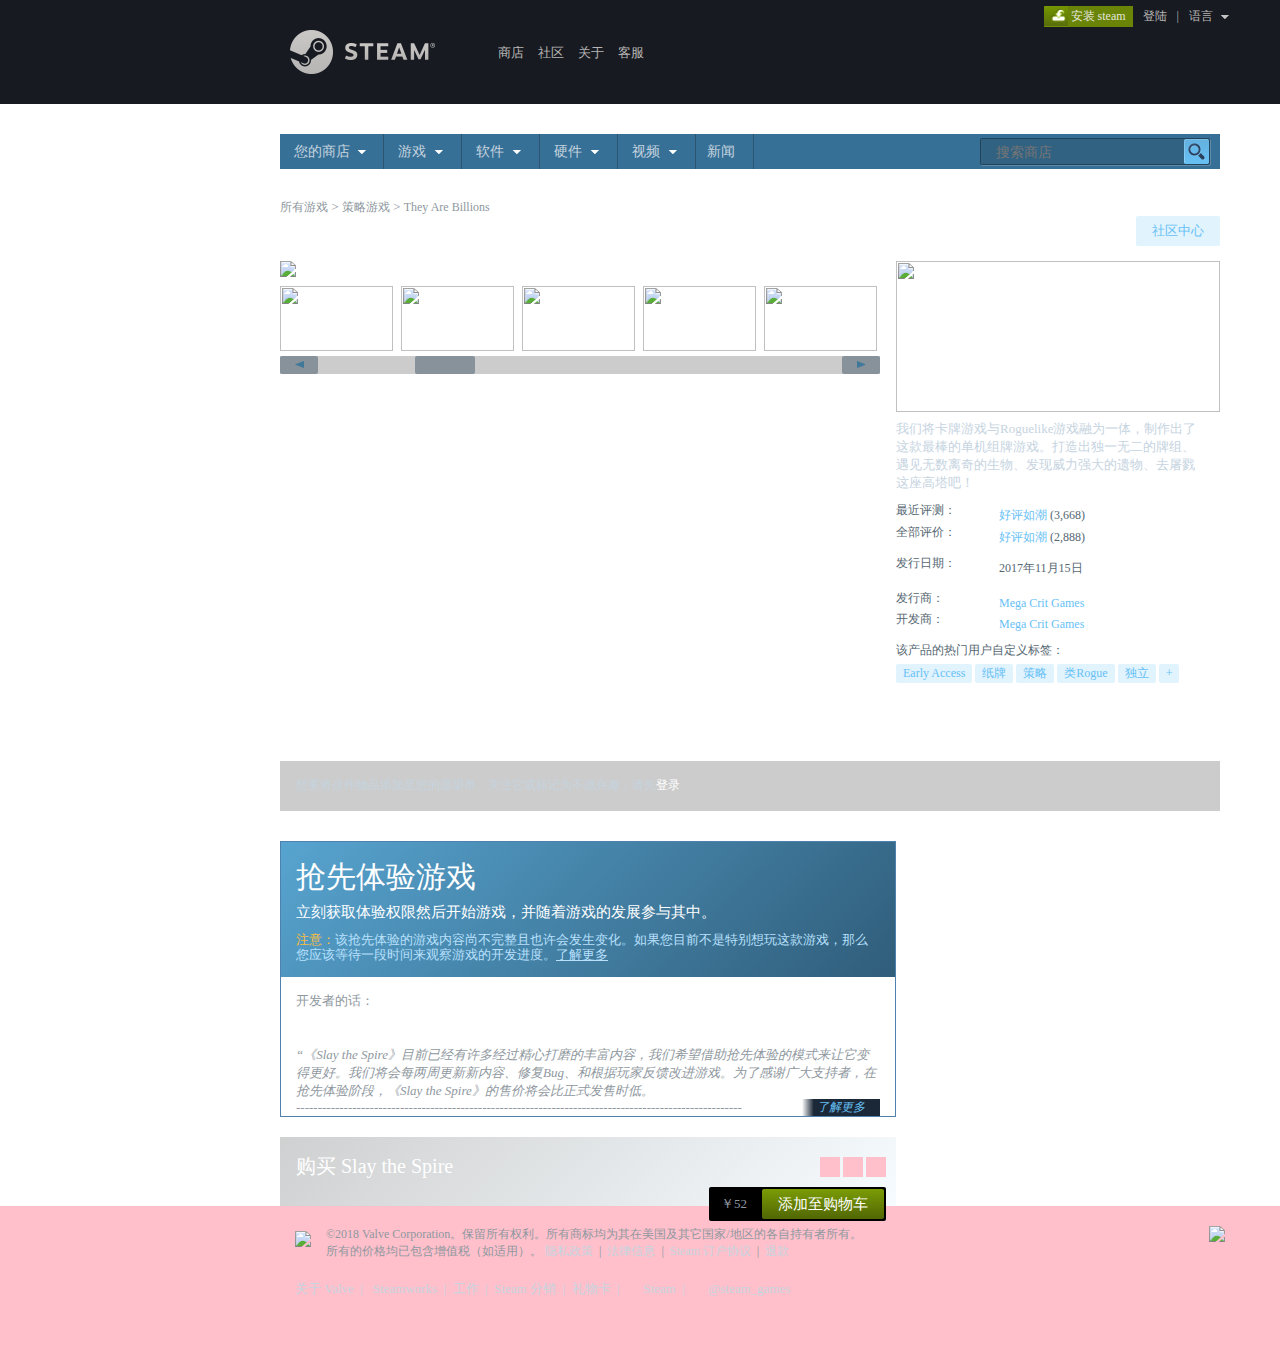
==== gameintro.html @ 90afd386 "游戏详情页未完" ====
<!DOCTYPE html>
<html>
<head>
	<title>游戏详情页</title>
	<link rel="stylesheet" href="css/index.css">
</head>
<body>
	<div class="top">
		<div class="center_son topson">
			<a class="logo" href="">
				<img src="img/logo.png">
			</a>
			<div class="head_fa">
				<ul class="head_son">
					<li class="merchant_fa">
						<a class="heada" href="">商店
						</a>
						<ul class="merchant">
							<li>
								<a href="">精选</a>
							</li>
							<li>
								<a href="">探索</a>
							</li>
							<li>
								<a href="">鉴赏家</a>
							</li>
							<li>
								<a href="">愿望单</a>
							</li>
							<li>
								<a href="">新闻</a>
							</li>
							<li>
								<a href="">统计</a>
							</li>
						</ul>
					</li>
					<li class="community_fa">
						<a class="heada" href="">社区
						</a>
						<ul class="community">
							<li>
								<a href="">主页</a>
							</li>
							<li>
								<a href="">讨论</a>
							</li>
							<li>
								<a href="">创意工坊</a>
							</li>
							<li>
								<a href="">市场</a>
							</li>
							<li>
								<a href="">实况直播</a>
							</li>
						</ul>
					</li>
					<li>
						<a class="heada" href="">关于</a>
					</li>
					<li>
						<a class="heada" href="">客服</a>
					</li>
				</ul>
			</div>
			<div class="login">
				<div></div>
				<a class="install" href="">安装 steam</a>
				<a class="log1" href="">登陆</a>
				<span>|</span>
				<a class="log2" href="">语言</a>
			</div>
		</div>
	</div>
	<div class="bg">
		<div class="center Fatherbox">
			<div class="center_son grabble">
				<ul class="grabble_son">
					<li class="merchant_tabFa">
						<a href="" class="merchant_tab">您的商店</a>
						<ul class="tab_down merchant_tabDown">
							<li>
								<a href="">商店主页</a>
							</li>
							<li>
								<span class="line"></span>
							</li>
							<li>
								<a href="">最近查看过的</a>
							</li>
							<li>
								<a href="">Steam鉴赏家</a>
							</li>
							<li>
								<a href="">最近更新</a>
							</li>
						</ul>
					</li>
					<li class="game_tabFa">
						<a href="" class="tab">游戏</a>
						<ul class="tab_down game_tabDown">
							<li>
								<a href="">免费游玩</a>
							</li>
							<li>
								<a href="">抢先体验</a>
							</li>
							<li>
								<a href="">试玩</a>
							</li>
							<li>
								<a href="">虚拟现实</a>
							</li>
							<li>
								<a href="">支持 Steam 控制器</a>
							</li>
							<li>
								<span class="line"></span>
							</li>
							<li>
								<span>按类型浏览:</span>
							</li>
							<li>
								<a href="">休闲</a>
							</li>
							<li>
								<a href="">体育</a>
							</li>
							<li>
								<a href="">冒险</a>
							</li>
							<li>
								<a href="">动作</a>
							</li>
							<li>
								<a href="">大型多人在线</a>
							</li>
							<li>
								<a href="">模拟</a>
							</li>
							<li>
								<a href="">独立</a>
							</li>
							<li>
								<a href="">竞速</a>
							</li>
							<li>
								<a href="">策略</a>
							</li>
							<li>
								<a href="">角色扮演</a>
							</li>
							<li>
								<span class="line"></span>
							</li>
							<li>
								<a href="">查看热门标签</a>
							</li>
							<li>
								<span class="line"></span>
							</li>
							<li>
								<span>按平台浏览:</span>
							</li>
							<li>
								<a href="">Mac OS X</a>
							</li>
							<li>
								<a href="">SteamOS + Linu</a>
							</li>
						</ul>
					</li>
					<li class="software_tabFa">
						<a href="" class="tab">软件</a>
						<ul class="tab_down software_tabDown">
							<li>
								<a href="">软件中心</a>
							</li>
							<li>
								<span class="line"></span>
							</li>
							<li>
								<a href="">动画制作與建模</a>
							</li>
							<li>
								<a href="">实用工具</a>
							</li>
							<li>
								<a href="">教育</a>
							</li>
							<li>
								<a href="">游戏开发</a>
							</li>
							<li>
								<a href="">照片编辑</a>
							</li>
							<li>
								<a href="">网络出版</a>
							</li>
							<li>
								<a href="">视频制作</a>
							</li>
							<li>
								<a href="">设计与插画</a>
							</li>
							<li>
								<a href="">音频制作</a>
							</li>
						</ul>
					</li>
					<li class="hardware_tabFa">
						<a href="" class="tab">硬件</a>
						<ul class="tab_down hardware_tabDown">
							<li>
								<a href="">Steam 控制器</a>
							</li>
							<li>
								<a href="">Steam 流式盒</a>
							</li>
							<li>
								<a href="">Steam 主机</a>
							</li>
						</ul>
					</li>
					<li class="video_tabFa">
						<a href="" class="tab">视频</a>
						<ul class="tab_down video_tabDown">
							<li>
								<a href="">视频中心</a>
							</li>
							<li>
								<span class="line"></span>
							</li>
							<li>
								<span>按类型浏览:</span>
							</li>
							<li>
								<a href="">电影</a>
							</li>
							<li>
								<a href="">剧集</a>
							</li>
							<li>
								<a href="">纪录片</a>
							</li>
							<li>
								<a href="">游戏</a>
							</li>
							<li>
								<a href="">教程</a>
							</li>
							<li>
								<a href="">短片</a>
							</li>
							<li>
								<span>按类型浏览:</span>
							</li>
							<li>
								<span class="line"></span>
							</li>
							<li>
								<a href="">动作</a>
							</li>
							<li>
								<a href="">日本动画</a>
							</li>
							<li>
								<a href="">欢乐</a>
							</li>
							<li>
								<a href="">剧情</a>
							</li>
							<li>
								<a href="">恐怖</a>
							</li>
							<li>
								<a href="">科幻</a>
							</li>
						</ul>
					</li>
					<li>
						<a href="" class="new_tab">新闻</a>
					</li>
				</ul>
				<div class="grabble_input">
					<input type="" name="" placeholder="搜索商店">
				</div>
			</div>
			<div class="center_son shequ_fa">
				<p class="shequ_a1">
					<a href="">所有游戏</a>
					<span>></span>
					<a href="">策略游戏</a>
					<span>></span>
					<a href="">They Are Billions</a>
				</p>
				<div class="shequ">
					<h2>They Are Billions</h2>
					<a href="">社区中心</a>
				</div>
			</div>
			<div class="center_son gameVideo">
				<div class="gameVleft">
					<div class="Video">
						<img src="img/6.jpg">
					</div>
					<div class="video_img">
						<img src="img/6.jpg">
						<img src="img/7.jpg">
						<img src="img/8.jpg">
						<img src="img/9.jpg">
						<img src="img/10.jpg">
						<img src="img/5.jpg">
						<img src="img/6.jpg">
						<img src="img/3.jpg">
						<img src="img/8.jpg">
					</div>
					<div class="gundong">
						<div class="gdleft">
							<span></span>
						</div>
						<div class="gdcenter"></div>
						<div class="gdright">
							<span></span>
						</div>
					</div>
				</div>
				<div class="gameVright">
					<div>
						<img src="img/6.jpg">
					</div>
					<div class="civtext">
						我们将卡牌游戏与Roguelike游戏融为一体，制作出了这款最棒的单机组牌游戏。打造出独一无二的牌组、遇见无数离奇的生物、发现威力强大的遗物、去屠戮这座高塔吧！
					</div>
					<div class="pinj_fa">
						<div class="good">
								<span class="setwidth">最近评测：</span>
								<span class="goodP">好评如潮</span> 
								(3,668)
								<div class="goodtanchu gtanchu1">- 过去 30 天内的 3,674 篇用户评测中有 95% 为好评。</div>
						</div>
						<div class="all">
							<span class="setwidth">全部评价：</span>
							<span class="goodP">好评如潮</span> (2,888)
							<div class="goodtanchu">- 6,788 篇用户的游戏评测中有 95% 为好评。</div>
						</div>
						<div class="faxinshang">
							<span class="setwidth">发行日期：</span>
							<span>2017年11月15日</span>
						</div>
						<div>
							<span class="setwidth">发行商：</span>
							<span><a class="goodP shangjia"  href="">Mega Crit Games</a></span>
						</div>
						<div>
							<span class="setwidth">开发商：</span>
							<span><a class="goodP shangjia"  href="">Mega Crit Games</a></span>
						</div>
						<div class="civBQ">
							<p>该产品的热门用户自定义标签：</p>
							<a href="">Early Access</a>
							<a href="">纸牌</a>
							<a href="">策略</a>
							<a href="">类Rogue</a>
							<a href="">独立</a>
							<a href="">+</a>
						</div>
					</div>
				</div>
			</div>
		</div>
	</div>
	<div class="yw_fa">
		<div class="center yuanwang">
			<div class="center_son ywtext">
				<p>想要将这件物品添加至您的愿望单、关注它或标记为不感兴趣，请先<a href="">登录</a></p>
			</div>
			<div class="center_son allchanpin">
				<div class="allleft">
					<div class="allleft_son">
						<div class="tiyan">
							<h1>抢先体验游戏</h1>
							<p class="typ1">立刻获取体验权限然后开始游戏，并随着游戏的发展参与其中。</p>
							<p class="typ2"><span>注意：</span>该抢先体验的游戏内容尚不完整且也许会发生变化。如果您目前不是特别想玩这款游戏，那么您应该等待一段时间来观察游戏的开发进度。<a href="">了解更多</a></p>
						</div>
						<div class="kaifasay">
							<div class="kf_son">开发者的话：</div>
							<p class="kf_son1">为何要采用抢先体验这种模式？</p>
							<div class="kf_son2">
								“《Slay the Spire》目前已经有许多经过精心打磨的丰富内容，我们希望借助抢先体验的模式来让它变得更好。我们将会每两周更新新内容、修复Bug、和根据玩家反馈改进游戏。为了感谢广大支持者，在抢先体验阶段，《Slay the Spire》的售价将会比正式发售时低。<p>-------------------------------------------------------------------------------------------------------</p>
								<a class="kfliaojie" href="">了解更多</a>
							</div>
							<div class="kf_son2">
								我们相信只有积极与玩家社区交流才能在最大程度上利用抢先体验这一模式，因此我们会根据社区反馈的建议来频繁更新游戏。请和我们一起来让这款已经十分好玩的游戏变得更棒吧。”
							</div>
							<p class="kf_son1">
								这款游戏的抢先体验状态大约持续多久？
							</p>
							<div class="kf_son2">
								“抢先体验的过程将会持续4-8个月。我们开发《Slay the Spire》的时间已经超过两年，我们认为要完成并打磨后续的内容应该需要这些时间。”
							</div>
							<p class="kf_son1">
								计划中的完整版本和抢先体验版本到底有多少不同？
							</p>
							<div class="kf_son2">
								“完整版本将会有更多和更完备的内容，包括一名有崭新牌组体系的新角色、排行榜、每日挑战和社交功能。我们将会直接读取社区玩家们的意见，决定有哪些功能和内容是否应该以及何时应该被加入。”
							</div>
							<p class="kf_son1">
								抢先体验版本的现状如何？
							</p>
							<div class="kf_son2">
								“目前游戏已有：
								<ul>
									<li>两名核心角色，各自拥有独特的牌组。</li>
									<li>200多张可用的卡牌，其中大多数有升级版。</li>
									<li>50多场完全不同的战斗。</li>
									<li>9个不同的Boss</li>
									<li>100多种可被找到的道具。</li>
								</ul>
							</div>
							<div class="kf_son2 kf_sonMarg">
								在目前阶段，《Slay the Spire》已经有许多可以探索和重复可玩性极高的内容。我们预测要想玩通当前游戏的全部内容需要15-30小时时间。抢先体验阶段的主要重心会是读取社区反馈来进一步改善游戏。”
							</div>
							<p class="kf_son1">
								在抢先体验期间和结束之后，游戏价格会有所不同吗？
							</p>
							<div class="kf_son2">
								“是的，抢先体验阶段的支持者们将会支付较少的金额。我们计划在游戏正式发布后提高售价。”
							</div>
							<p class="kf_son1">
								在开发过程中，你们是如何计划让玩家社区参与进来的？
							</p>
							<div class="kf_son2">
								“与社区合作正是《Slay the Spire》选择抢先体验模式的核心理由。在抢先体验阶段，我们将会在以下方面与社区合作来改善游戏。
							</div>
							<p class="kf_son1 kf_son1Color">
								内容：
							</p>
							<div class="kf_son2">社区成员们将有机会提出自己设计的新卡牌并被游戏采用！具体细节将在之后披露.</div>
							<p class="kf_son1 kf_son1Color">
								平衡：
							</p>
							<div class="kf_son2">生机勃勃的社区最能发现破坏平衡的策略，通过聆听玩家意见，游戏的平衡性将被持续微调。</div>
							<p class="kf_son1 kf_son1Color">
								建议：	
							</p>
							<div class="kf_son2">我们欢迎一切意见和反馈，并将认真考虑所有留言。或许你设计的新卡牌也会在游戏中出现呢！</div>
							<p class="kf_son1 kf_son1Color">
								Bug：	
							</p>
							<div class="kf_son2">在过去2年中我们已经在一组内部测试玩家的帮助下修复了众多Bug，不过卡牌的组合如此繁多，之后又会有许多新内容加入，所以新Bug的出现也不可避免。我们将力图排除所有Bug，让玩家可以更好地享受游戏。</div>
							<p class="kf_son1 kf_son1Color">
								翻译：	
							</p>
							<div class="kf_son2">游戏中众多的卡牌和文本意味着翻译量将会相当巨大。我们希望《Slay the Spire》能被全世界尽可能的玩家们发现，为此社区的支持是必须的。玩家们更加理解游戏，也因此一定能完成比外包服务更优秀的翻译。更多情报将在之后披露。”</div>
						</div>
					</div>
					<div class="buy">
						<h1>购买 Slay the Spire</h1>
						<div class="icon">
							<span class="icon1"></span>
							<span class="icon2"></span>
							<span class="icon3"></span>
						</div>
						<div class="tianjia">
							<span>￥52</span>
							<a class="green tianjia1" href="">添加至购物车</a>
						</div>
					</div>
					<div class="new"></div>
				</div>
				<div class="allright">
					
				</div>
			</div>
		</div>
	</div>
	<div class="tablist">
		<div class="center copyright">
			<div class="center_son bottomlog">
				<div>
					<a href="" class="logimg">
						<img src="img/logo_valve_footer.png">
					</a>
					<div class="botlogText">
						<p>©2018 Valve Corporation。保留所有权利。所有商标均为其在美国及其它国家/地区的各自持有者所有。</p>
						<p>
								所有的价格均已包含增值税（如适用）。
							<a href="">隐私政策</a> &nbsp;|&nbsp; 
							<a href="">法律信息</a> &nbsp;|&nbsp; 
							<a href="">Steam 订户协议</a> &nbsp;|&nbsp; 
							<a href="">退款	</a>
						</p>
					</div>
					<a class="logimg1" href=""><img src="img/logo_steam_footer.png"></a>
				</div>
				<div class="youlian">
					<a href="">关于 Valve</a> &nbsp;| &nbsp; 
					<a href="">Steamworks</a> &nbsp;|&nbsp; 
					<a href="">工作</a> &nbsp;|&nbsp; 
					<a href="">Steam 分销</a> &nbsp;|&nbsp; 
					<a href="">礼物卡</a> &nbsp;|&nbsp; 
					<a class="facebook" href="">Steam</a> &nbsp;|&nbsp; 
					<a class="twiter" href="">@steam_games</a>
				</div>
			</div>
		</div>
	</div>
	<script src="js/jquery.js"></script>
	<script src="js/index.js"></script>
</body>
</html>
---- css/index.css ----
*{
		margin:0;
		padding:0;
		box-sizing:border-box;
	}
	body{
		font-size:13px;
	}
	a{
		text-decoration:none;
	}
	li{
		list-style:none;
	}
	h1{
		color:#FFF;
		font-size:30px;
		font-weight:normal;
	}
	h2{
		color:#fff;
		font-weight:normal;
		font-size:17px;
	}
	img{
		display:block;
	}


	.center{
		width:1190px;
		margin:0 auto;
	}
	.center_son{
		width:940px;
	}

	/*顶部logo中全部链接字体颜色****/
	.top a{
		display:inline-block;
		color:#b8b6b4;
	}
	.top a:hover{
		color:#fff;
	}
	/**************************/

	/*顶部logo行*/
	.top{
		background-color:#171A21;
		padding-left:290px;
		height:104px;
	}
	.top .logo{
		padding:0;
		margin-top:30px;
		margin-right:25px;
		float:left;
	}
	.topson:after{
		content:"";
		display:block;
		clear:both;
	}
	/**********************/

	/*商家，社区。。。*/
	.head_fa{
		position:relative;
		float:left;
	}
	.heada{
		margin-top:37px;
		padding:7px;
		position:relative;
	}
	.head_son>li{
		float:left;
	}
	.merchant,.community{
		position:absolute;
		padding:5px 15px 10px 15px;
		background-color:#171a21;
		box-shadow:3px 3px 5px -3px #000;
		z-index:40;
	}
	.merchant a,.community a{
		padding:6px 10px 6px 0px;
		font-size:12px;
	}
	.merchant{
		top:67px;
		left:0;
		display:none;
	}
	.community{
		top:67px;
		left:50px;
		display:none;
	}
	/*******************************/
	

	/******登陆，语言*****/
	.login{
		float:right;
		font-size:12px;
		position:relative;
		margin-top:6px;
	}
	.login div{
		position:absolute;
		width:24px;
		height:21px;
		top:0px;
		background-image:url("../img/btn_header_green.png");
		background-repeat: no-repeat;
		background-size:cover;
	}
	.top .install{
		display:inline-block;
		background-color:#698407;
		color:#e5e4dc;
		line-height:21px;
		padding-right:7px;
		padding-left:27px;
	}
	.login span{
		color:#b8b6b4;
	}
	.log1{
		padding:0px 7px;
	}
	.log2{
		padding:2px 17px 2px 7px;
		background-image:url("../img/btn_arrow_down_padded.png");
		background-repeat: no-repeat;
		background-position: 33px 5px
	}
	/******************************/


	/*********设置搜索栏*********/
	/******大盒子样式******/
	.bg{
		width:100%;
		padding-top:30px;
		padding-bottom:50px;
		background-image:url("../img/colored_body_top.png");
		background-size:100% 100%;
	}
	.Fatherbox{
		padding-right:15px;
		margin-bottom:50px;
		position:relative;
	}
	.Fatherbox:after{
		content:"";
		display:block;
		clear:both;
	}
	.grabble{
		float:right;
		background-color:#377097;
	}
	/*************************************/


	/*****设置标题ul,li样式**************/
	.grabble_son>li{
		float:left;
		box-shadow:1px 1px 0px rgba();
		border-right:1px solid rgba(16,21,25,0.3);
		position:relative;
		z-index:39;
		cursor:pointer;
	}
	/*标题a标签字体，颜色,移上颜色*/
	.grabble_son>li>a{
		display:block;
		line-height:35px;
		color:#c6d4df;
		font-size:14px;
		text-indent:1em;
		margin:0px 7px 0px 0px;
	}
	.grabble_son>li:hover{
		background-color:#D0DCE5;
		color:#555;
	}
	.grabble_son>li:hover>a{
		color:#555;
	}
	/**************************************/	

	/***设置input框*****/
	.grabble_input{
		width:230px;
		height:27px;
		margin-right:10px;
		margin-top:4px;
		float:right;
		border:1px solid rgba(0,0,0,0.3);
		box-shadow:1px 1px 0px rgba(255,255,255,0.2);
		background-color:#316282;
		background-image:url("../img/search_icon_btn_over.png");
		background-repeat: no-repeat;
		border-radius:2px;
		background-position:203px 0px;
	}
	.grabble_input input{
		height:25px;
		border:0px;
		outline:none;
		background-color:inherit;
		font-size:14px;
		padding-left:15px;
		color:#333;
	}
	/******************************************/

	/*设置您的商店，游戏...下拉选框的小箭头*/
	.merchant_tab,.tab{
		background-image:url("../img/btn_arrow_down_padded_white.png");
		background-repeat: no-repeat;
	}
	.merchant_tab{
		background-position:72px 12px;
	}
	.tab{
		background-position:45px 12px;
	}
	/******************************/

	/*设置下拉背景*/
	.tab_down{
		position:absolute;
		background-color:#C9D6E1;
		box-shadow: 0px 0px 12px #000;
		padding:8px 5px;
	}
	.tab_down li span{
		color:#4f94bc;
	}
	.tab_down .line{
		width:100%;
		padding:0;
		border-top:1px solid #FFF;
		float:left;
		margin:5px 0px;
	}
	/*下拉选项卡的链接颜色，移上颜色*/
	.tab_down a,.tab_down span{
		display:inline-block;
		color:#000;
		padding:5px 12px;
		font-size:12px;
	}
	.tab_down a:hover{
		background-color:#212d3d;
		color:#fff;
	}
	.merchant_tab{
		width:96px;
	}
	.tab{
		width:70px;
	}
	.grabble_son .new_tab{
		width:50px;
		text-align:center;
		text-indent:0px;
	}
	/**************************/

	/*****设置链接宽度，移上显示下拉***************/
	.merchant_tabDown a{
		width:104px;
	}
	.game_tabDown a{
		width:133px;
	}
	.software_tabDown a,.hardware_tabDown a{
		width:115px;
	}
	.video_tabDown a{
		width:96px;
	}
	.merchant_tabDown,.game_tabDown,.software_tabDown,.hardware_tabDown,.video_tabDown{
		display:none;
	}
	.merchant_tabFa:hover .merchant_tabDown{
		display:block;
	}
	.game_tabFa:hover .game_tabDown{
		display:block;
	}
	.software_tabFa:hover .software_tabDown{
		display:block;
	}
	.hardware_tabFa:hover .hardware_tabDown{
		display:block;
	}
	.video_tabFa:hover .video_tabDown{
		display:block;
	}
	/*******************************************************/

	

	/*设置卡片侧边栏****/
	/*卡片a标签颜色总体样式*/
	.steamcards a{
		font-size:13px;
		display:block;
		color:#66c0f4;
		margin:7px 0px;
	}
	/***********************/
	.steamcards{
		float:left;
		width:210px;
		color:#c6d4df;
	}
	.steamcard{
		width:210px;
	}
	.card_tab{
		margin-top:5px;
	}
	.cardtext{
		font-size:12px;
		display:block;
		margin:15px 0px 7px 0px;
	}
	.steamcards a:hover{
		color:#fff;
	}
	/***********************/

	/*****侧边栏小背景图片*******/
	.bgimg{
		display:inline-block;
		width:16px;
		height:16px;
		margin-right:7px;
		margin-top:1px;
		float:left;
		background-image:url("../img/icons.png");
	}
	/*****************************/


	/******设置第一个banner盒子*/
	.firstBanner{
		height:380px;
		/*background-color:pink;*/
		float:right;
		margin-top:50px;
		position:relative;
	}
	.bannerFa{
		width:100%;
		position:absolute;
		margin-top:11px;
		box-shadow:0px 0px 7px 0px #000;
		display:none;
	}
	.bannerFa.banFaShow{
		display:block;
	}

	.bannerFa:after{
		content:"";
		display:block;
		clear:both;
	}
	.bannerSon_left{
		float:left;
		height:345px;
		/*box-shadow:5px 0 10px 1px #000;*/
	}
	.bannerSon_left a{
		display:block;
		width:100%;
		height:345px;
		overflow:hidden;
	}
	.bannerSon_left img{
		width:616px;
		/*position:absolute;*/
		display:none;
	}
	.bannerSon_left .bannerSon_show{
		display:block;
	}



	.bannerSon_right{
		float:right;
		width:324px;
		height:345px;
		background-image:url("../img/background_maincap_2.jpg");
	}
	.bannerSon_text{
		color:#fff;
		font-size:24px;
		width:314px;
		padding:0px 6px 0px 15px;
		min-height:60px;
	}
	.bannerSon_text span{
		float:left;
		margin-top:10px;
	}
	.img_fa{
		width:100%;
		padding-left:5px;
	}
	.img_fa:after{
		content:"";
		display:block;
		clear:both;
	}
	.banner1Img{
		float:left;
		position:relative;
	}
	.banner1Img img{
		display:inline-block;
		width:150px;
		margin-right:10px;
	}
	.banner1Img.img2 img{
		margin-right:0;
	}
	.banner1Img.img4 img{
		margin-right:0;
	}
	.cover{
		display:block;
		width:150px;
		height:85px;
		position:absolute;
		z-index:38;
		top:0;
		background-color:rgba(0,0,0,0.4);
	}
	.cover:hover{
		opacity:0;
	}
	.tuichu{
		color:#FFF;
		font-size:21px;
		padding-left:15px;
		padding-top:6px;
	}
	.rexiao{
		display:inline-block;
		color:#fff;
		padding:0px 7px;
		background-color:rgba(255,255,255,0.2);
		font-size:12px;
		margin-left:15px;
		margin-top:10px;
	}
	.money{
		color:#fff;
		font-size:12px;
		margin-top:15px;
		padding-left:15px;
	}
	.moneyr{
		float:right;
		display:inline-block;
		width:20px;
		height:20px;
		margin-right:10px;
	}

	/**设置点击箭头******/
	.clickLeft,.clickRight{
		width:45px;
		height:108px;
		position:absolute;
		top:35%;
		cursor:pointer;
	}
	.clickLeft{
		left:-45px;
    	background:linear-gradient(to left,rgba(0,0,0,0) 5%,rgba(0,0,0,0.3) 95%);
	}
	.clickRight{
		right:-48px;
		background:linear-gradient(to right,rgba(0,0,0,0) 5%,rgba(0,0,0,0.3) 95%);
	}
	.clickLeft:hover{
		background:linear-gradient(to right, rgba(171,218,244,0.3) 5%,rgba(171,218,244,0) 95%)
	}
	.clickRight:hover{
		background:linear-gradient(to left, rgba(171,218,244,0.3) 5%,rgba(171,218,244,0) 95%)
	}
	.clickRson,.clickLson{
		width:23px;
		height:36px;
		float:right;
		margin-top:33px;
		margin-right:10px;
		background-image:url("../img/arrows.png");
	}
	.clickLson{
		background-position:-23px;
	}

	/***弹出层*******/
	.popups{
		width:295px;
		background-color:#C9D6E1;
		position:absolute;
		padding:15px;
		left:-300px;
		border-radius:2px;
		z-index:37;
		display:none;
	}
	.xianshi{
		display:block;
	}
	.faxin{
		color:#555;
		margin-bottom:10px;
	}
	.popups h3{
		color:#555;
		font-size:18px;
	}
	.Img{
		position:relative;
		height:146px;
	}
	.Img img{
		width:260px;
		position:absolute;
		display:none;
	}
	.Img .show{
		display:block;
	}
	.pince{
		width:99%;
		background-color:#394148;
		border-radius:2px;
		margin-top:10px;
		padding:3px 0px 3px 10px;
	}
	.pince_p1,.pince_p2{
		color:#ccc;
		margin-bottom:3px;
		font-size:12px;
	}
	.pince_p2 span{
		color:#66c0f4;
		margin-right:5px;
	}
	.userbq{
		color:#555;
		margin-top:15px;
		font-size:13px;
		margin-bottom:4px;
	}
	.biaoqian a{
		padding:2px 5px;
		color:#fff;
		background-color:#999;
		font-size:12px;
	}

	/*设置小圆点*****/
	.circle{
		float:right;
		text-align:center;
		margin-top:5px;
	}
	.circle span{
		display:inline-block;
		width:20px;
		height:10px;
		background-color:#496273;
		margin:0px 2px;
		border-radius:2px;
		cursor:pointer;
	}
	.circle .yanse{
		background-color:rgba(255,255,255,0.5);
	}

	/***第二个banner图******/
	.SecBanner{
		float:right;
		height:430px;
		margin-top:50px;
		position:relative;
	}
	.location{
		position:absolute;
		display:none;
	}
	.youhui{
		display:flex;
		justify-content:space-between;
		margin-top:15px;
	}
	.yhSon1,.yhSon2,.yhSon3{
		width:306px;
		height:390px;
		position:relative;
		margin-right:11px;
	}
	.youhui img{
		width:306px;
	}
	.youhuitext{
		width:100%;
		padding:15px 15px;
		background-image:url("../img/liulanback.jpg");
		position:absolute;
		bottom:0px;
	}
	.youhuitext div:after{
		content:"";
		display:block;
		clear:both;
	}
	.youhuitext h2{
		margin:8px 0px;
	}
	.youhuitext p{
		font-size:12px;
		color:#acdbf5;
		margin-bottom:10px;
	}
	.youhuitext span{
		display:inline-block;
		float:left;
	}
	.green{
		background-color:#4c6b22;
		color:#a4d007;
		font-size:26px;
		padding:2px 5px;
	}
	.jiage{
		background-color:rgba(0,0,0,0.6);
		padding:2px 5px;
	}
	.youhuitext em{
		display:block;
		font-style:normal;
		color:#acdbf5;
	}

	.yh div{
		float:left;
	}
	.yh div span{
		display:block;
		float:none;
	}
	.yh div:after{
		content:"";
		display:block;
		clear:both;
	}	
	.yh span{
		float:right;
	}
	.yh{
		width:100%;
		padding:3px;
		background-color:#abdaf4;
	}
	.yh:after{
		content:"";
		display:block;
		clear:both;
	}
	.yh em{
		display:block;
		font-style:normal;
		color:#acdbf5;
	}
	.yh3{
		background-image:url("../img/liulanback.jpg");
		background-position:0px 45px;
	}
	.yh3Son2{
		position:absolute;
		bottom:0;
	}
	.SecBanner{
		position:relative;
	}
	.clickLeft.SecLeft{
		top:37%;
	}
	.yhshow{
		display:block;
	}

	/**优惠弹出框****/
	.popups.yhpopup{
		left:314px;
		top:0;
		display:none;
	}
	.youhui .yhpopup img{
		width:260px;
	}



	.liulan{
		float:right;
		margin-top:50px;
	}
	.liulan_tab{
		display:flex;
		justify-content:space-between;
		margin-top:15px;
	}
	.liulan_tab a{
		display:inline-block;
		width:226px;
		line-height:58px;
		font-size:21px;
		text-align:center;
		color:#66c0f4;
		background-image:url("../img/liulanback.jpg");
		background-position:0px -123px;
		border-radius:2px;
	}
	.liulan_tab a:hover{
		background-position:0px -350px;
		color:#fff;
	}


	/****第三个banner图******/
	.ThiBanner{
		float:right;
		margin-top:60px;
		position:relative;
		min-height:465px;
	}
	.ThiBanner h2{
		margin-bottom:20px;
	}
	.ThiBanner h2 span{
		font-weight:bold;
	}
	.guanzhu{
		padding:15px;
		background:linear-gradient(153deg,rgba(255,255,255,0.2) 5%,rgba(255,255,255,0.1) 95%);
		box-shadow:0px 0px 5px #000;
		position:absolute;
		display:none;
	}
	.ThibanShow{
		display:block;
	}
	.userimg{
		margin-bottom:20px;
	}
	.userimg:after{
		content:"";
		display:block;
		clear:both;
	}
	.userimg img{
		border-radius:3px;
		float:left;
	}
	.userInfo{
		float:left;
		margin-left:15px;
	}
	.usertext{
		color:#c7d5e0;
		font-size:19px;
	}
	.usertext span{
		color:#eff3f6;
	}
	.gzBtn{
		display:inline-block;
		padding:0px 15px;
		color:#D2E885;
		font-size:15px;
		line-height:30px;
		background: linear-gradient( to bottom, #799905 5%, #536904 95%);
		border-radius:2px;
		float:left;
		margin-top:3px;
	}
	.gzBtn:hover{
		background: linear-gradient( to bottom, #b6d908 5%, #80a006 95%);
		color:#fff;
	}
	.usergz{
		font-size:12px;
		float:left;
		padding:0px 15px 0px 1px;
		background-color:rgba(0,0,0,0.2);
	}
	.usergz:after{
		content:"";
		display:block;
		clear:both;
	}
	.usershu{
		float:left;
		color:#c6d4df;
		margin-left:7px;
	}
	.usershu span{
		font-size:15px;
		display:block;
	}
	.recommend{
		display:flex;
		justify-content:space-between;
	}
	.recoson{
		width:224px;
		margin-right:6px;
	}
	.recoson img{
		width:224px;
		box-shadow:0px 0px 5px #000;
	}
	.recoson p{
		color:#66c0f4;
		padding:2px 0px 5px 0px;
	}
	.gametext{
		color:#c6d4df;
		line-height:17px;
		font-size:12px;
		padding-right:15px;
	}
	.clickRight.ThiLeft,.clickRight.ThiRight{
		top:40%;
	}


	/*****tab选项卡*****/
	.tablist{
		width:100%;
		background-color:pink;
		background-image:url("../img/colored_body_top.png");
		background-size:cover;
	}
	.tablist:after{
		content:"";
		display:block;
		clear:both;
	}
	.gameTab{
		height:auto;
	}
	.gameTab:after{
		content:"";
		display:block;
		clear:both;
	}
	.gameTabList{
		background-color:tomato;
		float:right;
		position:relative;
	}
	.tabName{
		position:absolute;
		top:-29px;
	}
	.tabName a{
		display:inline-block;
		padding:0px 10px;
		font-size:14px;
		line-height:29px;
		color:#2f89bc;
		border-radius:3px 3px 0px 0px;
	}
	.tabName a:hover{
		color:#fff;
	}
	.tabName .remen{
		color:#fff;
		background-color:#2a475e;
	}
	.gameList{
		float:right;
		margin-top:20px;
		display:none;
		/*background-color:pink;*/
	}
	.gameList.show{
		display:block;
	}
	.gameList:after{
		content:"";
		display:block;
		clear:both;
	}
	.gameLeft{
		width:618px;
		float:left;
	}
	.gameRight{
		width:308px;
		float:right;
	}

	/*****设置游戏列表****/
	.gameText{
		padding-left:200px;
		position:relative;
	}
	.game1{
		background-color:#1F3446;
		margin-bottom:5px;
	}
	.game1:after{
		content:"";
		display:block;
		clear:both;
	}
	.game1 a{
		float:left;
	}
	.gamep1{
		width:80%;
		color:#c7d5e0;
		font-size:17px;
		line-height:18px;
		padding-top:5px;
		overflow:hidden;
		white-space:nowrap;
		text-overflow:ellipsis;
	}
	.gamediv1 span{
		display:inline-block;
		width:20px;
		height:20px;
		background-image:url("../img/icon_platform_win.png");
	}
	.gamep2{
		color:#384959;
		font-size:12px;
		padding-bottom:3px;
	}
	.game1:hover{
		background: linear-gradient( to right, #c6e6f8 5%,#95bcd3 95%);
		margin-right:-14px;
	}
	.game1:hover .gamep1{
		color:#333;
	}
	.gameTexta{
		position:absolute;
		display:block;
		width:100%;
		height:100%;
		right:0px;
		top:0;
	}



	/****设置右边****/
	.gameRight{
		width:308px;
		padding:4px 8px 0px 15px;
		background: linear-gradient( to right, #c6e6f8 5%,#95bcd3 95%);
		display:none;
	}
	.gameRight.show{
		display:block;
	}
	.gameRight h2{
		width:100%;
		color:#263645;
	}
	.gameTabImg{
		width:274px;
		margin-bottom:3px;
	}
	.gameTabImg img{
		width:274px;
	}
	/*.lastgameTabImg.gameTabImg{
		margin-bottom:0px;
	}*/
	.userpin{
		background-color:rgba( 38, 54, 69, 0.6);
		color:#c6d4df;
		font-size:12px;
		padding:3px 7px;
		margin-top:16px;
	}
	.userp_son{
		color:#66C0F4;
	}
	.user_tab{
		padding:5px 0px;
	}
	.user_tab a{
		padding:0px 5px;
		color:#fff;
		background-color:rgba( 38, 54, 69, 0.6);
		border-radius:2px;
		font-size:12px;
	}
	
	/****设置更多****/
	.genduo{
		width:100%;
		background-color:rgba(0,0,0,0.2);
		line-height:32px;
		padding:2px;
		margin-bottom:50px;
		color:#c6d4df;
		font-size:12px;
	}
	.genduo:after{
		content:"";
		display:block;
		clear:both;
	}
	.genduo span{
		float:right;
	}
	.newgame{
		padding:0px 15px;
		line-height:24px;
		display:inline-block;
		color:#fff;
		border:1px solid rgba(255,255,255,0.4);
		border-radius:2px;
	}
	.newgame:hover{
		border:1px solid #fff;
	}
	
	
	/****设置第四个banner*****/
	.diyu{
		float:right;
		margin-bottom:10px;
		margin-top:70px;
	}
	.diyu:after{
		content:"";
		display:block;
		clear:both;
	}
	.diyu span{
		float:left;
		color:#fff;
		font-size:17px;
	}
	.diyu div{
		float:right;
	}
	.Four_fa{
		position:relative;
		float:right;
		box-shadow:0px 0px 5px #000;
		min-height:133px;
	}
	.center:after{
		display:block;
		content:"";
		clear:both;
	}
	.FourthBanner{
		float:right;
		display:none;
		position:absolute;
	}
	.FourthShow{
		display:block;
	}
	.Fbanner_son{
		float:left;
		position:relative;
		margin-right:8px;
	}
	.Fbanner_son:last-child{
		margin-right:0px;
	}
	.Fbanner_son img{
		width:229px;
	}
	.Fsona{
		display:block;
		width:100%;
		padding:5px;
		background: linear-gradient( to right, rgba(56,107,135,1) 5%,rgba(68,130,163,1) 95%);
		bottom:0px;
	}
	.Fsona:after{
		content:"";
		display:block;
		clear:both;
	}
	.Fsona span{
		float:right;
		font-size:12px;
		display:inline-block;
		padding:0px 10px;
		background-color:rgba(20,31,44,0.4);
		color:#acdbf5;
		border-radius:2px;
	}
	.FourLeft,.FourRight{
		top:15%;
	}

	/***设置更新*****/
	.update{
		margin-top:100px;
	}
	.update h2{
		margin-bottom:20px;
	}
	.center_son.update:after{
		content:"";
		display:block;
		clear:both;
	}
	.uopdateRight,.center_son.update{
		display:block;
		float:right;
	}
	.updateLeft{
		/*position:relative;*/
		display:block;
		float:left;
		width:368px;
		background-size:cover;
	}
	.updateLeft div{
		width:368px;
		height:398px;
		background-image:url("../img/Schinese.jpg");
		background-size:cover;
	}
	.updateLeft span{
		display:block;
		width:100%;
		background:linear-gradient( 135deg, rgba(37,49,63,1) 5%,rgba(54,97,125,1) 95%);
		color:#acdbf5;
		bottom:0;
		text-align:right;
		padding:4px;
		font-size:12px;
		line-height:16px;
	}

	.updateRight:after{
		content:"";
		display:block;
		clear:both;
	}
	.updateRight a{
		display:block;
		width:173px;
		height:206px;
		float:left;
		margin:0px 0px 10px 10px;
		position:relative;
	}
	.updateImg1,.updateImg5,.updateImg2,.updateImg3,.updateImg4{
		background-size:cover;
	}
	.updateImg1{
		background-image:url("../img/Schinese (1).jpg");
	}
	.updateImg2{
		background-image:url("../img/Schinese (2).jpg");
	}
	.updateImg3{
		background-image:url("../img/Schinese (3).jpg");
	}
	.updateImg4{
		background-image:url("../img/Schinese (4).jpg");
	}
	.updateImg5{
		background-image:url("../img/Schinese.jpg");
	}
	.updateRight span{
		position:absolute;
		bottom:0;
		display:block;
		width:100%;
		background:linear-gradient( 135deg, rgba(37,49,63,1) 5%,rgba(54,97,125,1) 95%);
		color:#acdbf5;
		bottom:0;
		text-align:right;
		padding:4px;
		font-size:12px;
		line-height:16px;
	}


	/***设置黑色部分*****/
	.zuce{
		width:100%;
		background-color:#000;
		padding:25px 0px;
		margin-top:30px;
	}
	.center:after{
		content:"";
		display:block;
		clear:both;
	}
	.center_son.zuce_son{
		float:right;
	}

	.bottomline{
		width:100%;
		text-align:center;
		background-image:url("../img/line.png");
		background-repeat:repeat-x;
	}
	.bottomline span{
		color:#67c1f5;
		font-size:24px;
		background-color:#000;
		padding:0px 10px;
	}

	.denglu{
		padding:16px 16px 10px 16px;
		font-size:15px;
		color:#8f98a0;
		text-align:center;
		width:100%;
	}
	.login_son{
		padding:0px 16px;
		color:#D2E885;
		background: linear-gradient( to bottom, #799905 5%, #536904 95%);
		line-height:30px;
		display:inline-block;
		border:1px solid #172030;
		border-radius:2px;
		margin-top:15px;
		margin-bottom:20px;
	}
	.login_son:hover{
		color:#fff;
		background: linear-gradient( to bottom, #b6d908 5%, #80a006 95%);
	}
	.denglu p a{
		color:#fff;
	}
	.denglu p a:hover{
		color:#66c0f4;
	}


	/**版权信息****/
	.copyright{
		content:"";
		display:block;
		clear:both;
	}
	.bottomlog{
		float: right;
		padding:20px 0px 60px 0px;
	}
	.bottomlog div:after{
		content:"";
		display:block;
		clear:both;
	}
	.logimg,.botlogText{
		float:left;
	}
	.logimg{
		margin-top:5px;
	}
	.botlogText{
		color:#8F98A0;
		font-size:12px;
		margin-left:15px;
	}
	.botlogText a{
		color:#c6d4df;
	}
	.botlogText a:hover{
		color:#fff;
	}
	.logimg1{
		float:right;
		padding-right: 10px;
	}
	.youlian{
		color:#c6d4df;
		font-size:13px;
		margin-top:20px;
	}
	.youlian a{
		color:#c6d4df;
		font-size:13px;
	}
	.youlian a:hover{
		color:#fff;
	}
	.facebook,.twiter{
		padding-left:17px;
		background-repeat: no-repeat;
		background-position: px 2px;
	}
	.facebook{
		background-image:url("../img/ico_facebook.gif");
	}
	.twiter{
		background-image:url("../img/ico_twitter.gif");
	}


	/***游戏详情页******/
	.shequ_fa{
		float:right;
		margin-top:30px;
	}
	.shequ_fa:after{
		content:"";
		display:block;
		clear:both;
	}.shequ_a1{
		color:#8f98a0;
	}
	.shequ_a1 a{
		color:#8f98a0;
		font-size:12px;
	}
	.shequ_a1 a:hover{
		color:#fff;
	}
	.shequ_fa h2{
		font-size:24px;
		float:left;
	}
	.shequ a{
		display:inline-block;
		padding:0px 16px;
		background: rgba( 103, 193, 245, 0.2 );
		line-height:30px;
		color:#67c1f5;
		border-radius:2px;
		float:right;
	}
	.shequ a:hover{
		color:#fff;
		background: linear-gradient( -60deg, #417a9b 5%,#67c1f5 95%);
	}

	/******************video*******/
	.gameVleft{
		width:600px;
	}
	.gameVideo{
		float:right;
		margin-top:15px;
	}
	.gameVideo:after{
		content:"";
		display:block;
		clear:both;
	}
	.gameVleft{
		float:left;
	}
	.Video img{
		width:100%;
	}

	.video_img{
		width:100%;
		overflow:hidden;
		margin-top:9px;
		display:flex;
		justify-content:space-between;
	}
	.video_img img{
		width:113px;
		height:65px;
		margin-right:8px;
		cursor:pointer;
	}
	/***设置滚动条*****/
	.gundong{
		position:relative;
		width:100%;
		height:18px;
		background-color:rgba( 0, 0, 0, 0.2 );
		margin-top:5px;
	}
	.gdleft,.gdright{
		text-align:center;
		position:absolute;
		width:38px;
		height:100%;
		background-color: rgba( 35, 60, 81, 0.4 );
		border-radius:2px;
		cursor:pointer;
	}
	.gdleft:hover,.gdright:hover,.gdcenter:hover{
		background: linear-gradient(135deg, #3d6c8d 0%,#2e5470 100%);
	}
	.gdleft{
		top:0;
		left:0;
	}
	.gdright{
		top:0;
		right:0;
	}
	.gdleft span,.gdright span{
		display:inline-block;
		width:9px;
		height:7px;
		background-image:url("../img/icon_cluster_controls.png");
	}
	.gdleft span{
		background-position:-18px 0px;
		background-repeat: no-repeat;
	}
	.gdleft:hover span{
		background-position:-18px -7px;
	}
	.gdright span{
		background-position:-9px 0px;
		background-repeat: no-repeat;
	}
	.gdright:hover span{
		background-position:-9px -7px;
	}
	.gdcenter{
		position:absolute;
		left:135px;
		width:60px;
		height:100%;
		border-radius:2px;
		background-color: rgba( 35, 60, 81, 0.4 );
	}


	.gameVright{
		float:right;
		width:324px;
		height:400px;
	}
	.gameVright img{
		width:100%;
		height:151px;
	}
	.civtext{
		color:#c6d4df;
		max-height:116px;
		font-size:13px;
		line-height:18px;
		padding-right:16px;
		margin-top:8px;
	}
	.pinj_fa{
		color:#556772;
		font-size:12px;
		margin-top:10px;
	}
	.setwidth{
		overflow:hidden;
		display:inline-block;
		width:100px;
	}
	.pinj_fa .goodP{
		color:#67c1f5;
	}
	.good,.all{
		cursor:pointer;
		position:relative;
	}
	.faxinshang{
		margin-top:9px;
		margin-bottom:13px;
	}
	.shangjia:hover{
		color:#fff;
	}

	.civBQ{
		margin-top:10px;
	}
	.civBQ p{
		margin-bottom:5px;
	}
	.civBQ a{
		display:inline-block;
		padding:0px 7px;
		line-height:19px;
		color:#67c1f5;
		border-radius:2px;
		background-color: rgba( 103, 193, 245, 0.2 );
	}
	.civBQ a:hover{
		background-color:#67c1f5;
		color:#FFF;
	}
	.goodtanchu{
		padding:5px;
		background-color:#c2c2c2;
		color:#3d3d3f;
		position:absolute;
		max-width:225px;
		box-shadow:0px 0px 3px #000;
		border-radius:2px;
		z-index:2;
		top:-53px;
		left:0px;
		opacity:0;
		transition:0.5s;
	}
	.good:hover .goodtanchu,.all:hover .goodtanchu{
		opacity:1;
	}


	/****添加至愿望****/
	.yw_fa{
		background-image:url("../img/colored_body_top.png");
		background-size:cover;
	}
	.yuanwang{
		padding-right:15px;
	}
	.yuanwang:after{
		content:"";
		display:block;
		clear:both;
	}
	.ywtext{
		float:right;
		height:50px;
		background: rgba( 0, 0, 0, 0.2 );
		font-size:12px;
		color:#c6d4df;
		padding:16px;
	}
	.ywtext a{
		color:#fff;
	}
	.ywtext a:hover{
		color:#66C0F4;
	}


	/***设置抢先体验游戏*****/
	.allchanpin{
		float:right;
		margin-top:30px;
	}
	.allchanpin:after{
		content:"";
		display:block;
		clear:both;
	}
	.allleft{
		width:616px;
		color:#8f98a0;
	}
	.tiyan{
		width:614px;
		padding:15px;
		background: linear-gradient(135deg, rgba(87,164,208,1) 0%,rgba(48,93,122,1) 100%);
	}
	.typ1{
		color:#fff;
		font-size:15px;
		margin:5px 0px 10px 0px;
	}
	.typ2{
		color:#b8e0fd;
		font-size:13px;
		line-height:15px;
	}
	.typ2 span{
		color:#f9be3e;
	}
	.typ2 a{
		color:#b8e0fd;
		text-decoration:underline;
	}

	/**设置开发者的话****/
	.kaifasay{
		padding:15px;
	}
	.allleft_son{
		max-height:276px;
		overflow:hidden;
		border:1px solid #4e81ae;
	}
	.kf_son{
		font-size:13px;
	}
	.kf_son1{
		color:#fff;
		font-size:14px;
		font-style:italic;
		margin-top:15px;
		line-height:21px;
	}
	.kf_son2{
		position:relative;
		font-style:italic;
	}
	.kf_son2 li{
		list-style:inside;
	}
	.kf_sonMarg{
		margin-top:20px;
	}
	.kf_son1Color{
		color:inherit;
	}
	.kfliaojie{
		display:inline-block;
		position:absolute;
		bottom:0px;
		right:0;
		padding:0px 15px;
		font-size:12px;
		color:#66c0f4;
		background: linear-gradient(to right, rgba(27,40,56,0) 0%,rgba(27,40,56,1) 15%,rgba(27,40,56,1) 100%);
	}

	/***设置购买栏*****/
	.buy {
		margin-top:20px;
		padding:16px 16px 26px 16px;
		background: linear-gradient(135deg, rgba(97,100,101,0.3) 0%,rgba(226,244,255,0.3) 100%);
		position:relative;
	}
	.buy h1{
		font-size:20px;
	}
	.icon{
		position:absolute;
		top:20px;
		right:10px;
	}
	.icon span{
		display:inline-block;
		width:20px;
		height:20px;
		background-color:pink;
	}
	.tianjia{
		position:absolute;
		width:177px;
		background-color:#000;
		padding:2px 2px 2px 12px;
		border-radius:2px;
		bottom:-15px;
		right:10px;
	}
	.tianjia:after{
		content:"";
		display:block;
		clear:both;
	}
	.tianjia span{
		line-height:30px;
	}
	.tianjia1{
		float:right;
		display:inline-block;
		font-size:15px;
		color:#fff;
		background: linear-gradient( to bottom, rgba(121,153,5,1) 5%, rgba(83,105,4,1) 95%);
		border-radius:2px;
		padding:0px 16px;
		line-height:30px;
	}



	/***设置登录页面******/
	.logIn{
		float:right;
		margin-top:20px;
		background: url("../img/cluster_bg_2.png");
		background-repeat: no-repeat;
		background-position:bottom center;
		padding-bottom:20px;
		color:#c6d4df;
		font-size:12px;
	}
	.logIn h2{
		color:#67c1f5;
		line-height:30px;
	}
	.logIn .logP1{
		margin-bottom:10px;
	}
	.logIn:after{
		content:"";
		display:block;
		clear:both;
	}
	.logL_fa{
		float:left;
	}
	.logLeft{
		min-height:384px;
		width:616px;
		padding:15px;
		background-color: rgba(0,0,0,0.2);
	}
	.logLeft:after{
		content:"";
		display:block;
		clear:both;
	}
	.logLeft_son1,.logLeft_son3,.logLeft_son2{
		width:290px;
		float:left;
	}
	.logLeft_son2{
		width:3px;
		height:210px;
		border-left:1px solid #38444e;
	}
	.logLeft_son3{
		padding-left:15px;
	}
	.logLeft_son{
		margin-bottom:18px;
	}
	.logLeft_son input{
		width:274px;
		height:30px;
		margin:4px 0px;
		border:1px solid #000;
		border-radius:2px;
		background-color:rgba(0,0,0,0.2);
		box-shadow:1px 1px 0px #45556c;
	}


	/***按钮****/
	.btn_fa{
		width:100%;
		float:left;
	}
	.logBtnL,.logBtnR{
		width:290px;
		float:left;
	}
	.logBtnR{
		padding-left:15px;
	}
	.logBtn{
		display:inline-block;
		padding:0px 16px;
		color:#67c1f5;
		cursor:pointer;
		border-radius:2px;
		background: rgba( 103, 193, 245, 0.2 );
		line-height:30px;
		border:0;
		font-size:15px;
	}
	.logBtn:hover{
	    background: linear-gradient( -60deg, #417a9b 5%,#67c1f5 95%);
	    color:#fff;
	}


	.logR_fa{
		float:right;
	}
	.logRight{
		width:308px;
		padding:15px 15px 0px 15px;
		min-height:384px;
		background-color: rgba(0,0,0,0.2);
		/*background-color:tomato;*/
	}
	.logRight:after{
		content:"";
		display:block;
		clear:both;
	}
	.logRight ul{
		margin-bottom:10px;
	}
	.logRight li{
		list-style:inside;
		list-style-type: square;
		line-height:22px;
	}
	.logBotom{
		width:100%;
		height:50px;
		float:right;
	}
	.loga{
		margin-top:20px;
	}
	.loga a{
		color:#fff;
		font-size:12px;
	}
	.loga a:hover{
		color:#66C0F4;
	}
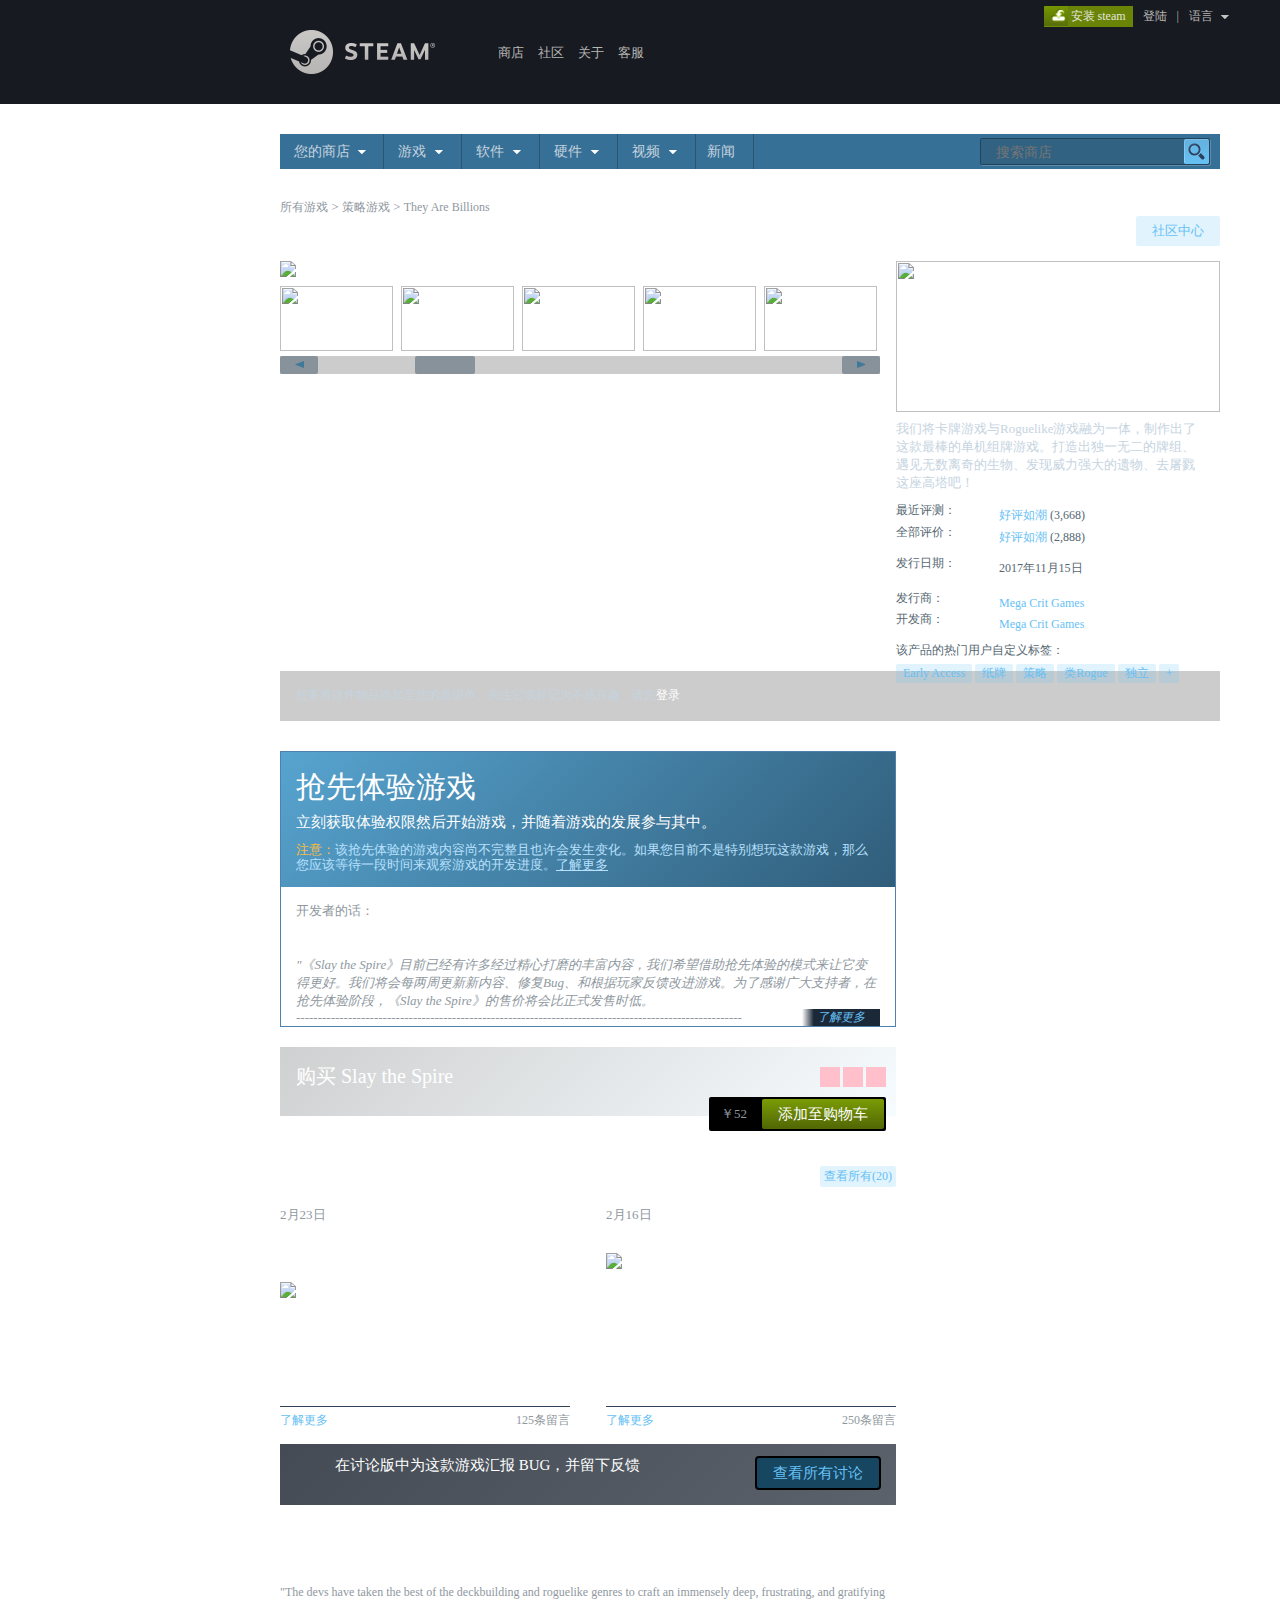
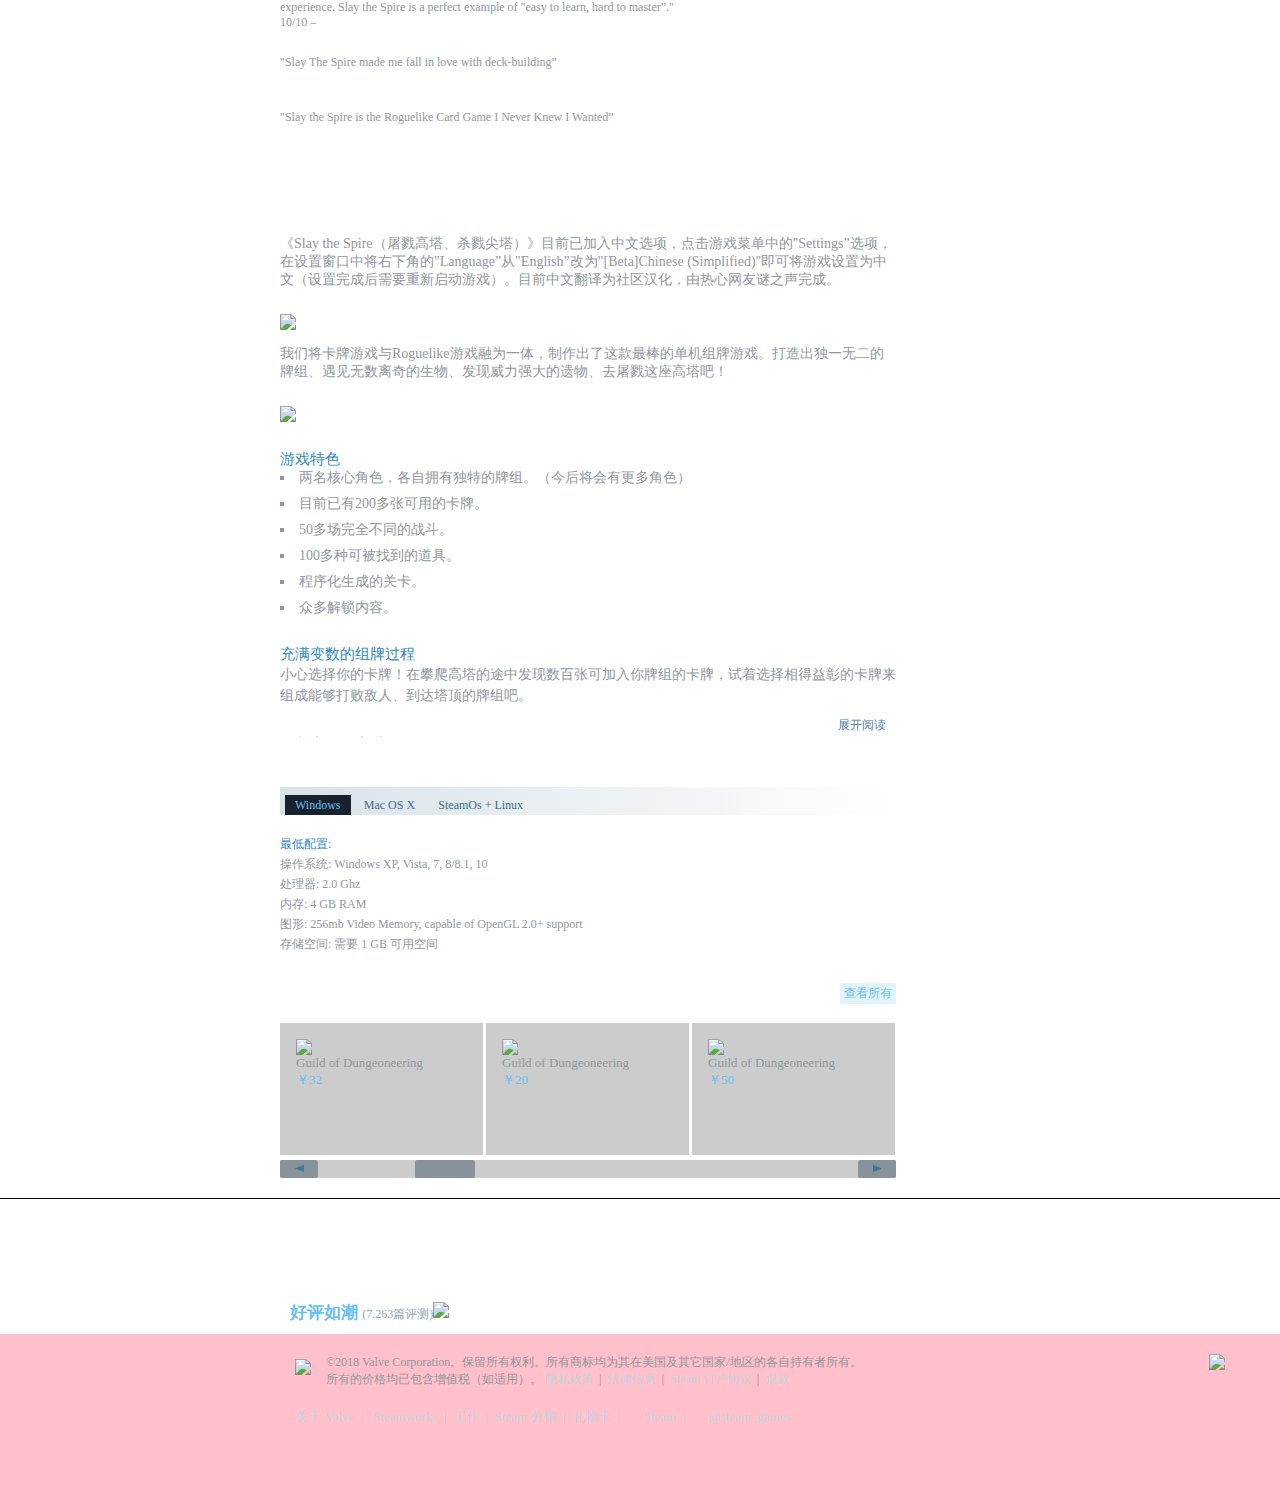
==== commit 02805224: "提交" ====
--- a/gameintro.html
+++ b/gameintro.html
@@ -74,7 +74,7 @@
 			</div>
 		</div>
 	</div>
-	<div class="bg">
+	<div class="bg gameintro">
 		<div class="center Fatherbox">
 			<div class="center_son grabble">
 				<ul class="grabble_son">
@@ -389,7 +389,7 @@
 							<div class="kf_son">开发者的话：</div>
 							<p class="kf_son1">为何要采用抢先体验这种模式？</p>
 							<div class="kf_son2">
-								“《Slay the Spire》目前已经有许多经过精心打磨的丰富内容，我们希望借助抢先体验的模式来让它变得更好。我们将会每两周更新新内容、修复Bug、和根据玩家反馈改进游戏。为了感谢广大支持者，在抢先体验阶段，《Slay the Spire》的售价将会比正式发售时低。<p>-------------------------------------------------------------------------------------------------------</p>
+								"《Slay the Spire》目前已经有许多经过精心打磨的丰富内容，我们希望借助抢先体验的模式来让它变得更好。我们将会每两周更新新内容、修复Bug、和根据玩家反馈改进游戏。为了感谢广大支持者，在抢先体验阶段，《Slay the Spire》的售价将会比正式发售时低。<p>-------------------------------------------------------------------------------------------------------</p>
 								<a class="kfliaojie" href="">了解更多</a>
 							</div>
 							<div class="kf_son2">
@@ -399,19 +399,19 @@
 								这款游戏的抢先体验状态大约持续多久？
 							</p>
 							<div class="kf_son2">
-								“抢先体验的过程将会持续4-8个月。我们开发《Slay the Spire》的时间已经超过两年，我们认为要完成并打磨后续的内容应该需要这些时间。”
+								"抢先体验的过程将会持续4-8个月。我们开发《Slay the Spire》的时间已经超过两年，我们认为要完成并打磨后续的内容应该需要这些时间。”
 							</div>
 							<p class="kf_son1">
 								计划中的完整版本和抢先体验版本到底有多少不同？
 							</p>
 							<div class="kf_son2">
-								“完整版本将会有更多和更完备的内容，包括一名有崭新牌组体系的新角色、排行榜、每日挑战和社交功能。我们将会直接读取社区玩家们的意见，决定有哪些功能和内容是否应该以及何时应该被加入。”
+								"完整版本将会有更多和更完备的内容，包括一名有崭新牌组体系的新角色、排行榜、每日挑战和社交功能。我们将会直接读取社区玩家们的意见，决定有哪些功能和内容是否应该以及何时应该被加入。”
 							</div>
 							<p class="kf_son1">
 								抢先体验版本的现状如何？
 							</p>
 							<div class="kf_son2">
-								“目前游戏已有：
+								"目前游戏已有：
 								<ul>
 									<li>两名核心角色，各自拥有独特的牌组。</li>
 									<li>200多张可用的卡牌，其中大多数有升级版。</li>
@@ -427,13 +427,13 @@
 								在抢先体验期间和结束之后，游戏价格会有所不同吗？
 							</p>
 							<div class="kf_son2">
-								“是的，抢先体验阶段的支持者们将会支付较少的金额。我们计划在游戏正式发布后提高售价。”
+								"是的，抢先体验阶段的支持者们将会支付较少的金额。我们计划在游戏正式发布后提高售价。”
 							</div>
 							<p class="kf_son1">
 								在开发过程中，你们是如何计划让玩家社区参与进来的？
 							</p>
 							<div class="kf_son2">
-								“与社区合作正是《Slay the Spire》选择抢先体验模式的核心理由。在抢先体验阶段，我们将会在以下方面与社区合作来改善游戏。
+								"与社区合作正是《Slay the Spire》选择抢先体验模式的核心理由。在抢先体验阶段，我们将会在以下方面与社区合作来改善游戏。
 							</div>
 							<p class="kf_son1 kf_son1Color">
 								内容：
@@ -469,10 +469,174 @@
 							<a class="green tianjia1" href="">添加至购物车</a>
 						</div>
 					</div>
-					<div class="new"></div>
+					<div class="newUpdate">
+						<h2>最新更新<a class="newLook" href="">查看所有(20)</a></h2>
+						<div class="newnow">
+							<div class="newnow_left">
+								<div class="newnow_Lson">
+									<p>2月23日</p>
+									<h1><a href="">Weekly Patch 13: Thinking Ahead</a></h1>
+									<img src="img/24.jpg">
+								</div>
+								<div class="newnowLine"></div>
+								<div class="more">
+									<a href="">了解更多</a>
+									<span>125条留言</span>
+								</div>
+							</div>
+							<div class="newnow_right">
+								<div class="newnow_Rson">
+									<p>2月16日</p>
+									<h1><a href="">第12周更新：新春快乐</a></h1>
+									<img src="img/25.jpg">
+								</div>
+								<div class="newnowLine"></div>
+								<div class="more">
+									<a href="">了解更多</a>
+									<span>250条留言</span>
+								</div>
+							</div>
+						</div>
+						<div class="talk">
+							<div class="talkImg"></div>
+							<a href="">查看所有讨论</a>
+							<p>在讨论版中为这款游戏汇报 BUG，并留下反馈</p>
+						</div>
+					</div>
+					<div class="evaluating">
+						<h2>评测</h2>
+						<div>
+							<p>"The devs have taken the best of the deckbuilding and roguelike genres to craft an immensely deep, frustrating, and gratifying experience. Slay the Spire is a perfect example of "easy to learn, hard to master”."<br>10/10 – <a href="">goombastomp</a></p>
+							<p>"Slay The Spire made me fall in love with deck-building”<br><a href="">Rock Paper Shotgun</a></p>
+							<p>"Slay the Spire is the Roguelike Card Game I Never Knew I Wanted”<br><a href="">Waypoint</a></p>
+						</div>
+					</div>
+					<div class="aboutgame">
+						<h2>关于这款游戏</h2>
+						<p>《Slay the Spire（屠戮高塔、杀戮尖塔）》目前已加入中文选项，点击游戏菜单中的"Settings”选项，在设置窗口中将右下角的"Language”从"English”改为"[Beta]Chinese (Simplified)"即可将游戏设置为中文（设置完成后需要重新启动游戏）。目前中文翻译为社区汉化，由热心网友谜之声完成。</p>
+						<img src="img/ezgif.com-gif-to-apng.png">
+						<p>我们将卡牌游戏与Roguelike游戏融为一体，制作出了这款最棒的单机组牌游戏。打造出独一无二的牌组、遇见无数离奇的生物、发现威力强大的遗物、去屠戮这座高塔吧！</p>
+						<img src="img/featuresBanner4.png">
+						<p class="ag_color">游戏特色</p>
+						<ul>
+							<li>两名核心角色，各自拥有独特的牌组。（今后将会有更多角色）</li>
+							<li>目前已有200多张可用的卡牌。</li>
+							<li>50多场完全不同的战斗。</li>
+							<li>100多种可被找到的道具。</li>
+							<li>程序化生成的关卡。</li>
+							<li>众多解锁内容。</li>
+						</ul>
+						<p class="ag_color">充满变数的组牌过程</p>
+						<div class="zuhe_fa">
+							<span class="zuhe_redio">展开阅读</span>
+							<p>小心选择你的卡牌！在攀爬高塔的途中发现数百张可加入你牌组的卡牌，试着选择相得益彰的卡牌来组成能够打败敌人、到达塔顶的牌组吧。</p>
+							<p class="ag_color">不断变化的高塔</p>
+							<p>你每次踏上攀登高塔的旅途，高塔的构造都会发生改变。选择危险或是安全的路线、面对不同的敌人、选择不同的卡牌、发现不同的遗物、甚至可以与不同的Boss们作战！</p>
+							<p class="ag_color">强大的遗物有待你的发现</p>
+							<p>高塔中有许多被称为遗物的强大道具，这些遗物的作用将能极大地提升你牌组的战力，但也要小心，要获得遗物，你所付出的代价可不止是金币……</p>
+						</div>
+					</div>
+					<div class="need">
+						<h2>系统需求</h2>
+						<div class="need_tab">
+							<a class="need_a" href="">Windows</a>
+							<a href="">Mac OS X</a>
+							<a href="">SteamOs + Linux</a>
+						</div>
+						<ul class="need_ul show">
+							<li><p class="ag_color">最低配置:</p></li>
+							<li>操作系统: Windows XP, Vista, 7, 8/8.1, 10</li>
+							<li>处理器: 2.0 Ghz</li>
+							<li>内存: 4 GB RAM</li>
+							<li>图形: 256mb Video Memory, capable of OpenGL 2.0+ support</li>
+							<li>存储空间: 需要 1 GB 可用空间</li>
+						</ul>
+						<ul class="need_ul">
+							<li><p class="ag_color">最低配置:</p></li>
+							<li>操作系统:OSX 10.9.5 - 10.11.6</li>
+							<li>处理器: 2.0 Ghz</li>
+							<li>内存: 4 GB RAM/li>
+							<li>图形: 256mb Video Memory, capable of OpenGL 3.0+ support (2.1 with ARB extensions acceptable)</li>
+							<li>存储空间: 需要 1 GB 可用空间</li>
+						</ul>
+						<ul class="need_ul">
+							<li><p class="ag_color">最低配置:</p></li>
+							<li>操作系统:Ubuntu 14.04 LTS</li>
+							<li>处理器: 2.0 Ghz</li>
+							<li>内存:  2 GB RAM</li>
+							<li>图形:  128mb Video Memory, capable of OpenGL 3.0+ support (2.1 with ARB extensions acceptable)</li>
+							<li>存储空间: 需要 1 GB 可用空间</li>
+						</ul>
+					</div>
+					<div class="likeness">
+						<h2>更多类似产品<a class="newLook" href="">查看所有</a></h2>
+						<div class="likeImg">
+							<a href="">
+								<img src="img/like1.jpg">
+								<p class="like_p">Guild of Dungeoneering</p>
+								<div class="like_money">
+									<span>￥32</span>
+								</div>
+							</a>
+							<a href="">
+								<img src="img/like2.jpg">
+								<p class="like_p">Guild of Dungeoneering</p>
+								<div class="like_money">
+									<span>￥20</span>
+								</div>
+							</a>
+							<a href="">
+								<img src="img/like3.jpg">
+								<p class="like_p">Guild of Dungeoneering</p>
+								<div class="like_money">
+									<span>￥50</span>
+								</div>
+							</a>
+							<a href="">
+								<img src="img/like4.jpg">
+								<p class="like_p">Guild of Dungeoneering</p>
+								<div class="like_money">
+									<span>￥18</span>
+								</div>
+							</a>
+							<a href="">
+								<img src="img/like5.jpg">
+								<p class="like_p">Guild of Dungeoneering</p>
+								<div class="like_money">
+									<span>￥38</span>
+								</div>
+							</a>
+						</div>
+						<div class="gundong">
+							<div class="gdleft">
+								<span></span>
+							</div>
+							<div class="gdcenter"></div>
+							<div class="gdright">
+								<span></span>
+							</div>
+						</div>
+					</div>
 				</div>
 				<div class="allright">
 					
+				</div>
+			</div>
+		</div>
+		<div class="appraise">
+			<div class="center appraise_fa">
+				<div class="center_son appraise_son">
+					<div class="appraise_son1">
+						<h2>消费者评测</h2>
+						<div class="center_son consumer">
+							<div class="consumer_left">
+								<p class="consumer_p">总体评测：</p>
+								<span class="consumer_span">好评如潮 </span>(7.263篇评测)<img src="img/icon_questionmark.png">
+							</div>
+							<div class="consumer_right">
+							</div>
+						</div>
+					</div>
 				</div>
 			</div>
 		</div>
--- a/css/index.css
+++ b/css/index.css
@@ -1334,7 +1334,13 @@
 	}
 
 
-	/***游戏详情页******/
+	/**********************游戏详情页***************/
+	.bg.gameintro{
+		padding-bottom:10px;
+	}
+	.gameintro .Fatherbox{
+		margin-bottom:0px;
+	}
 	.shequ_fa{
 		float:right;
 		margin-top:30px;
@@ -1584,6 +1590,14 @@
 		width:616px;
 		color:#8f98a0;
 	}
+	.allleft h2{
+		background-image:url("../img/maincol_gradient_rule.png");
+		background-repeat: no-repeat;
+		background-position:bottom left;
+		background-size:100%;
+		margin-bottom:15px;
+		padding:0px 0px 2px 0px;
+	}
 	.tiyan{
 		width:614px;
 		padding:15px;
@@ -1698,7 +1712,293 @@
 		padding:0px 16px;
 		line-height:30px;
 	}
-
+	.tianjia1:hover{
+		color:#fff;
+		background: linear-gradient( to bottom, rgba(164,208,7,1) 5%, rgba(107,135,5,1) 95%);
+	}
+
+	/***设置最新更新******/
+	.newUpdate{
+		margin-top:50px;
+	}
+	.newLook{
+		font-size:12px;
+		color:#66C0F4;
+		padding:2px 4px;
+		background-color: rgba( 103, 193, 245, 0.2 );
+		border-radius:2px;
+		float:right;
+	}
+	.newLook:hover{
+		background: linear-gradient(135deg, #67c1f5 0%,#417a9b 100%);
+		color:#FFF;
+	}
+	.newnow{
+		display:flex;
+		justify-content:space-between;
+	}
+	.newnow h1{
+		font-size:24px;
+		line-height:29px;
+	}
+	.newnow h1 a{
+		color:#fff;
+	}
+	.newnow_left,.newnow_right{
+		width:290px;
+	}
+	.newnow_Lson,.newnow_Rson{
+		height:195px;
+		overflow:hidden;
+	}
+	.newnow_left img,.newnow_right img{
+		width:290px;
+	}
+	.newnowLine{
+		height:1px;
+		background-color:#2f4459;
+		margin:5px 0px;
+	}
+	.more:after{
+		content:"";
+		display:block;
+		clear:both;
+	}
+	.more a{
+		float:left;
+		color:#66c0f4;
+		font-size:12px;
+	}
+	.more a:hover{
+		color:#FFF;
+	}
+	.more span{
+		float:right;
+		font-size:12px;
+	}
+
+	/***设置讨论*****/
+	.talk{
+		height:49px;
+		position:relative;
+		padding:12px 15px 0px 55px;
+		margin:15px 0 40px 0;
+		background: linear-gradient(135deg, rgba(68,75,84,1) 0%,rgba(91,98,108,1) 100%);
+		box-sizing:initial;
+	}
+	.talk:after{
+		content:"";
+		display:block;
+		clear:both;
+	}
+	.talkImg{
+		position:absolute;
+		left:0;
+		top:0;
+		width:63px;
+		height:61px;
+		background-image:url("../img/earlyaccess_bug.png");
+	}
+	.talk p{
+		width:350px;
+		color:#FFF;
+		font-size:15px;
+	}
+	.talk a{
+		display:block;
+		color:#67c1f5;
+		background-color:#174661;
+		padding:0px 16px;
+		line-height:30px;
+		border-radius:4px;
+		font-size:15px;
+		border:2px solid #000;
+		float:right;
+	}
+	.talk a:hover{
+		background: linear-gradient( -60deg, #417a9b 5%,#67c1f5 95%);
+		color:#fff;
+	}
+
+	/***设置评测***/
+	.evaluating{
+		font-size:12px;
+		overflow:hidden;
+	}
+	.evaluating p{
+		margin-bottom:25px;
+	}
+	.evaluating a{
+		color:#FFF;
+	}
+	.evaluating a:hover{
+		color:#66c0f4;
+	}
+
+	/***设置关于游戏****/
+	.aboutgame{
+		margin-top:30px;
+		font-size:14px;
+	}
+	.aboutgame img{
+		margin:25px 0px 15px 0px;
+	}
+	.ag_color{
+		color:#2f89bc;
+		font-size:15px;
+		margin-top:28px;
+	}
+	.aboutgame li{
+		list-style:inside;
+		list-style-type: square;
+		margin-bottom:8px;
+	}
+	.zuhe_fa{
+		height:73px;
+		background-image:url("../img/zuhe.png");
+		background-repeat:repeat-x;
+		position:relative;
+		z-index:1;
+		overflow:hidden;
+		line-height:1.5em;
+	}
+	.zuhe_redio{
+		display:inline-block;
+		color:#537ca6;
+		font-size:12px;
+		position:absolute;
+		line-height:20px;
+		right:0;
+		bottom:2px;
+		padding-right:10px;
+		background-image:url("../img/down.png");
+		background-position:center right;
+		background-repeat: no-repeat;
+		cursor:pointer;
+	}
+	.zuhe_redio:hover{
+		color:#FFf;
+	}
+
+	/***设置系统需求***/
+	.need{
+		margin-top:25px;
+	}
+	.need h2{
+		margin-bottom:0px;
+	}
+	.need_tab{
+		padding-top:8px;
+		padding-left:5px;
+		background: linear-gradient( to right, rgba(58,110,139,0.2) 0%,rgba(58,110,139,0) 100%);
+	}
+	.need_tab a{
+		display:inline-block;
+		padding:0px 10px;
+		line-height:20px;
+		font-size:12px;
+		color:#3b6e8c;
+	}
+	.need_tab a:hover{
+		color:#FFF;
+	}
+	.need_tab .need_a{
+		background-color:#18222e;
+		color:#67c1f5;
+	}
+	.need_ul{
+		font-size:12px;
+		display:none;
+	}
+	.need_ul.show{
+		display:block;
+	}
+	.need_ul li{
+		line-height:18px;
+		margin:2px 0;
+	}
+	.need_ul .ag_color{
+		font-size:12px;
+		margin-top:20px;
+	}
+
+	/***设置相似产品***/
+	.likeness{
+		margin-top:30px;
+	}
+	.likeImg{
+		display:flex;
+		justify-content:space-between;
+		overflow:hidden;
+	}
+	.likeImg:after{
+		content:"";
+		display:block;
+		clear:both;
+	}
+	.likeImg a{
+		display:block;
+		float:left;
+		padding:15px;
+		height:100px;
+		box-sizing:initial;
+		background-color:rgba(0,0,0,0.2);
+		border:1px solid rgba(0,0,0,0);
+		margin-right:3px;
+	}
+	.likeImg a:hover{
+		border: 1px solid rgba( 103, 193, 245, 0.5 );
+	}
+	.likeImg img{
+		width:171px;
+	}
+	.like_p{
+		color:#8f98a0;
+		font-size:13px;
+	}
+	.like_money span{
+		color:#66c0f4;
+	}
+
+	/***设置用户评价****/
+	.appraise{
+		width:100%;
+		border-top:1px solid #000;
+		margin-top:20px;
+	}
+	.appraise_fa{
+		padding-right:15px;
+	}
+	.appraise_son{
+		float:right;
+		padding-top:50px;
+	}
+	.consumer{
+		color:#8ba6b6;
+		font-size:12px;
+	}
+	.consumer:after{
+		content:"";
+		display:block;
+		clear:both;
+	}
+	.consumer_left{
+		width:585px;
+		padding:10px;
+		float:left;
+	}
+	.consumer img{
+		display:inline-block;
+	}
+	.consumer_p{
+		font-size:15px;
+		color:#FFF;
+	}
+	.consumer_span{
+		font-size:17px;
+		color:#66c0f4;
+		font-weight:bold;
+	}
 
 
 	/***设置登录页面******/
@@ -1831,3 +2131,4 @@
 	.loga a:hover{
 		color:#66C0F4;
 	}
+
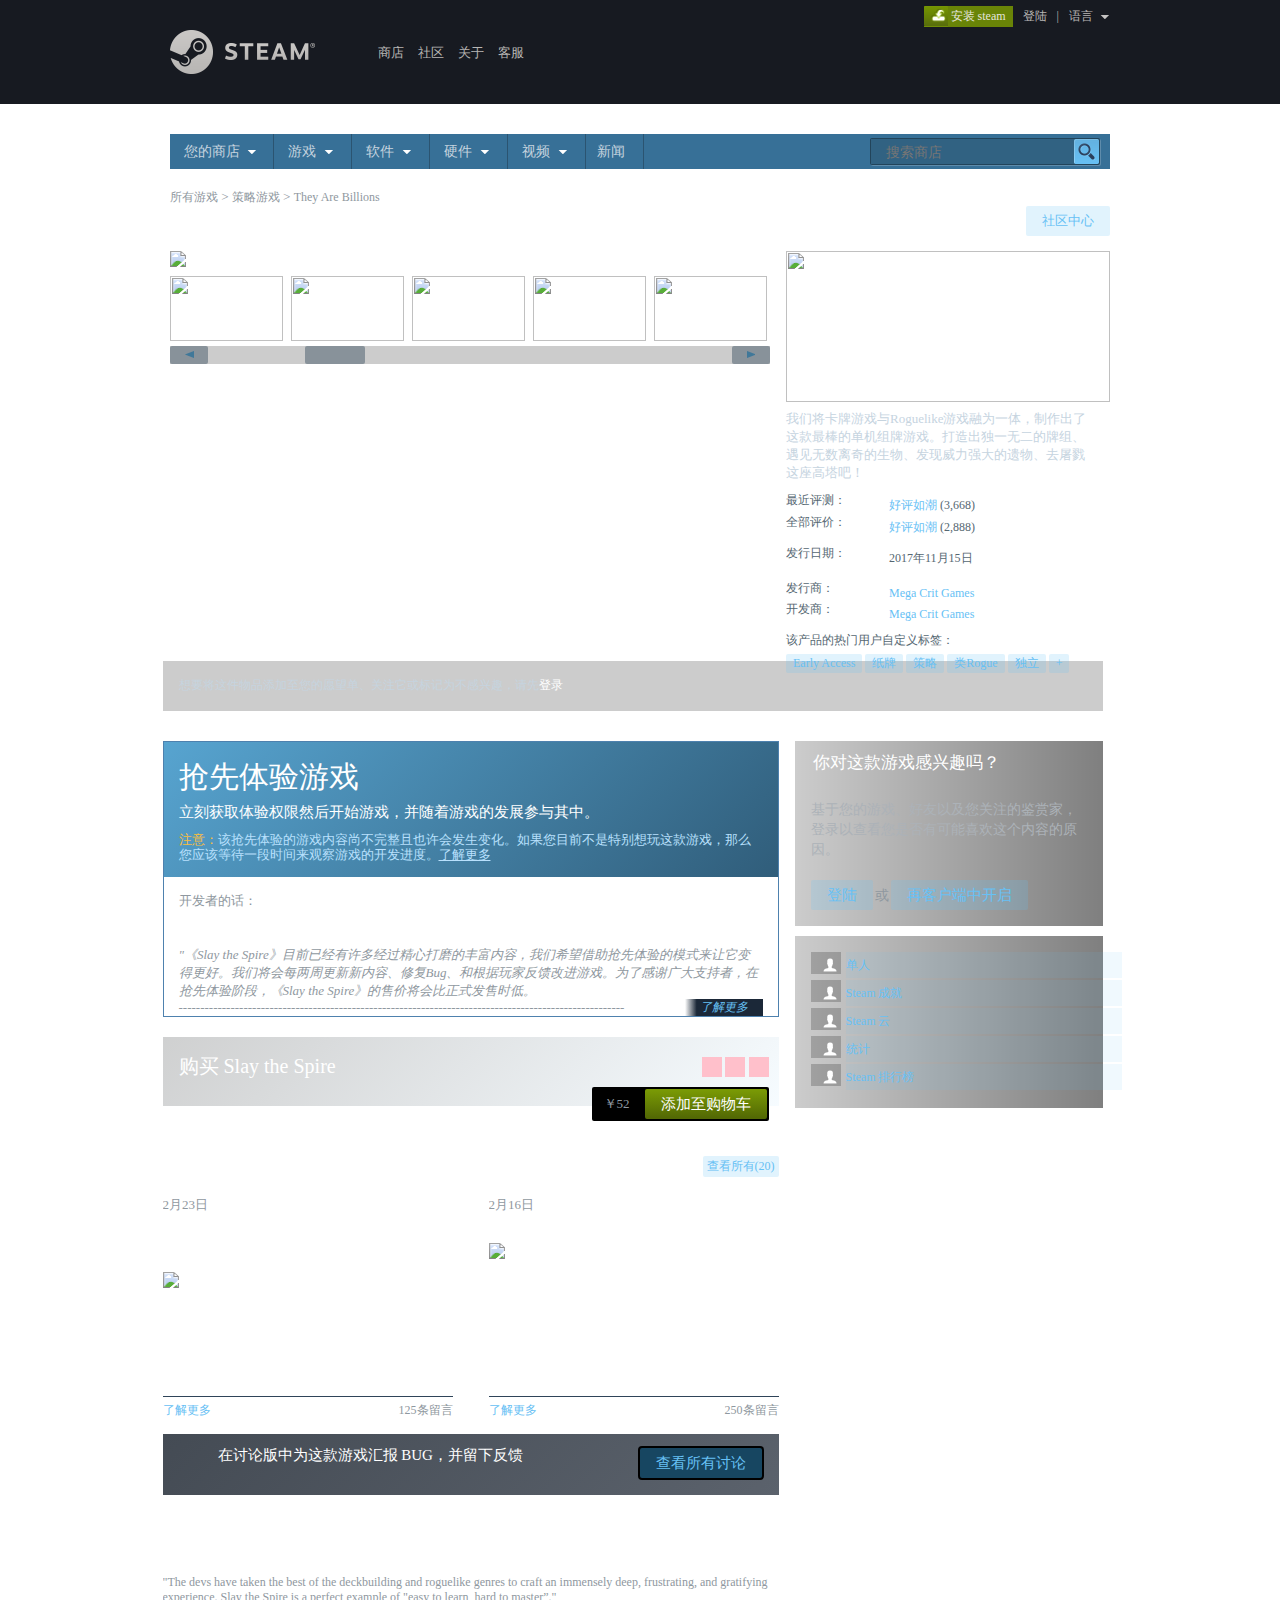
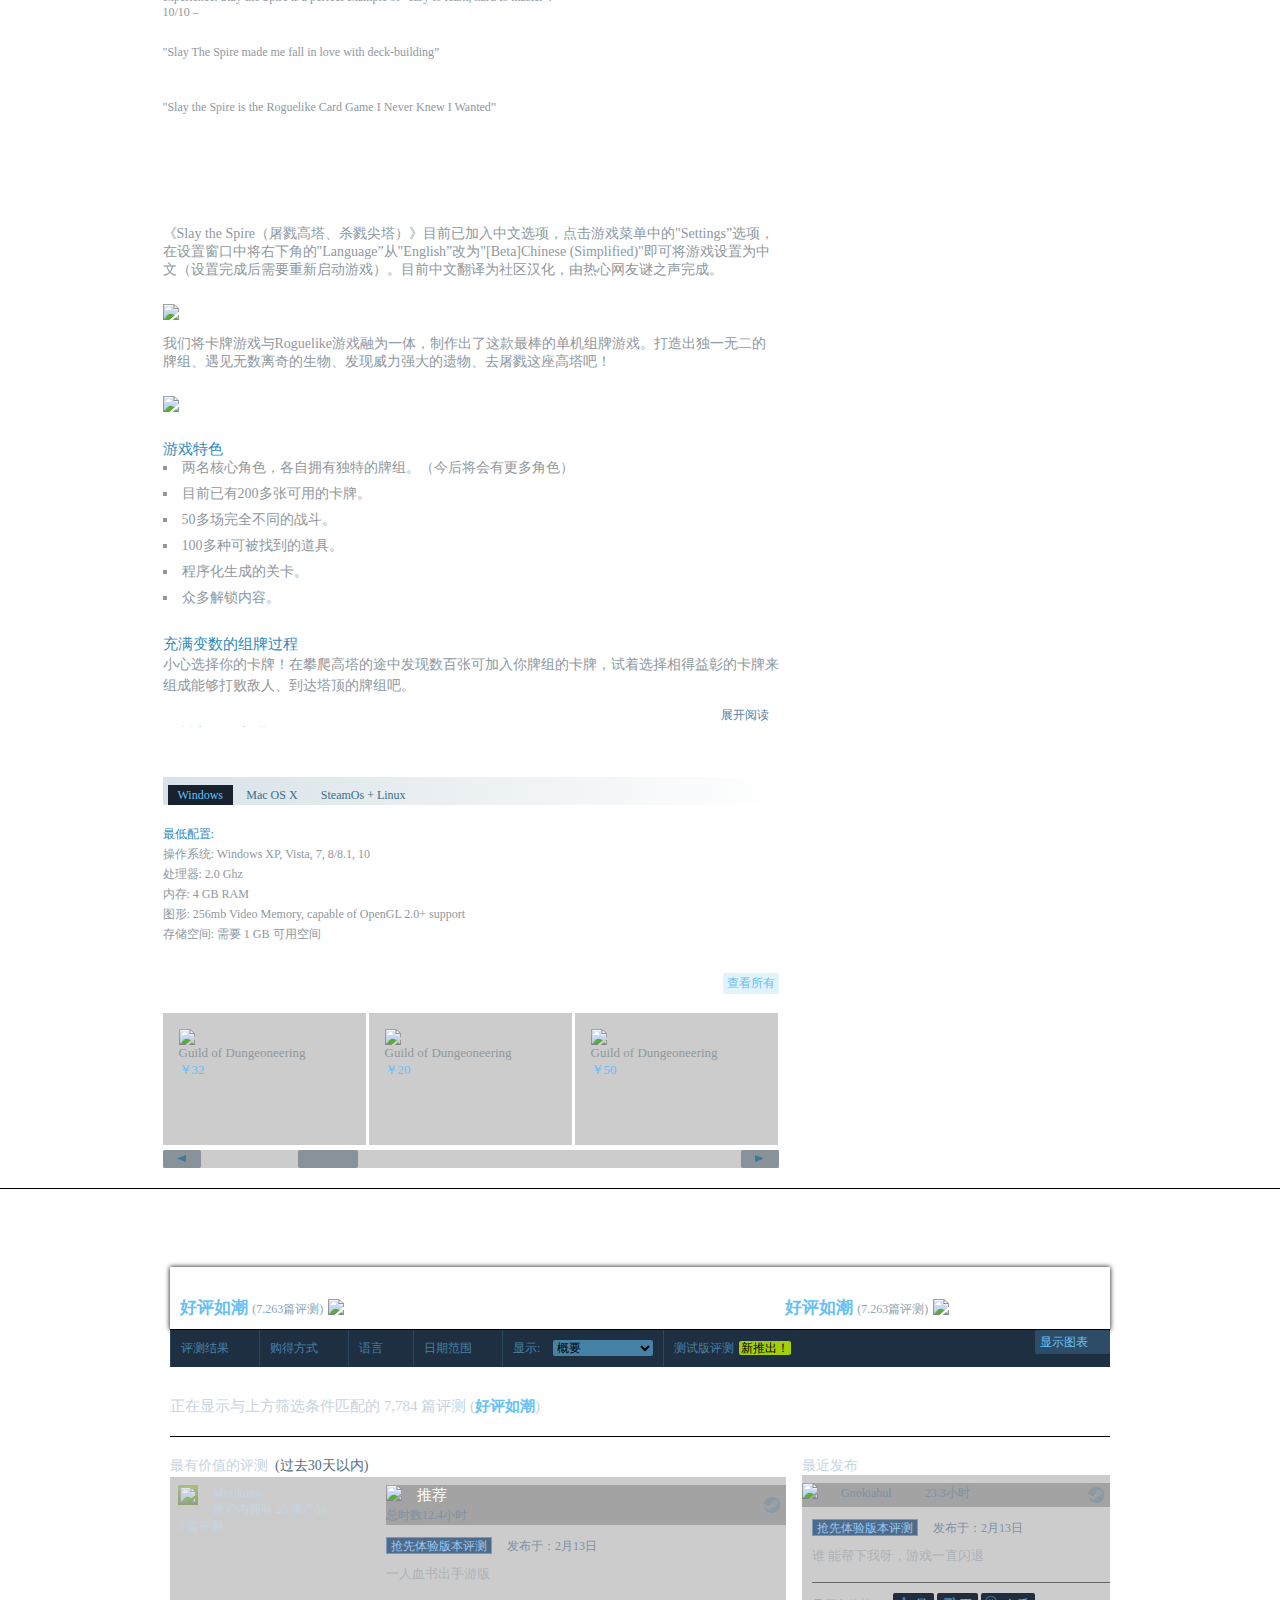
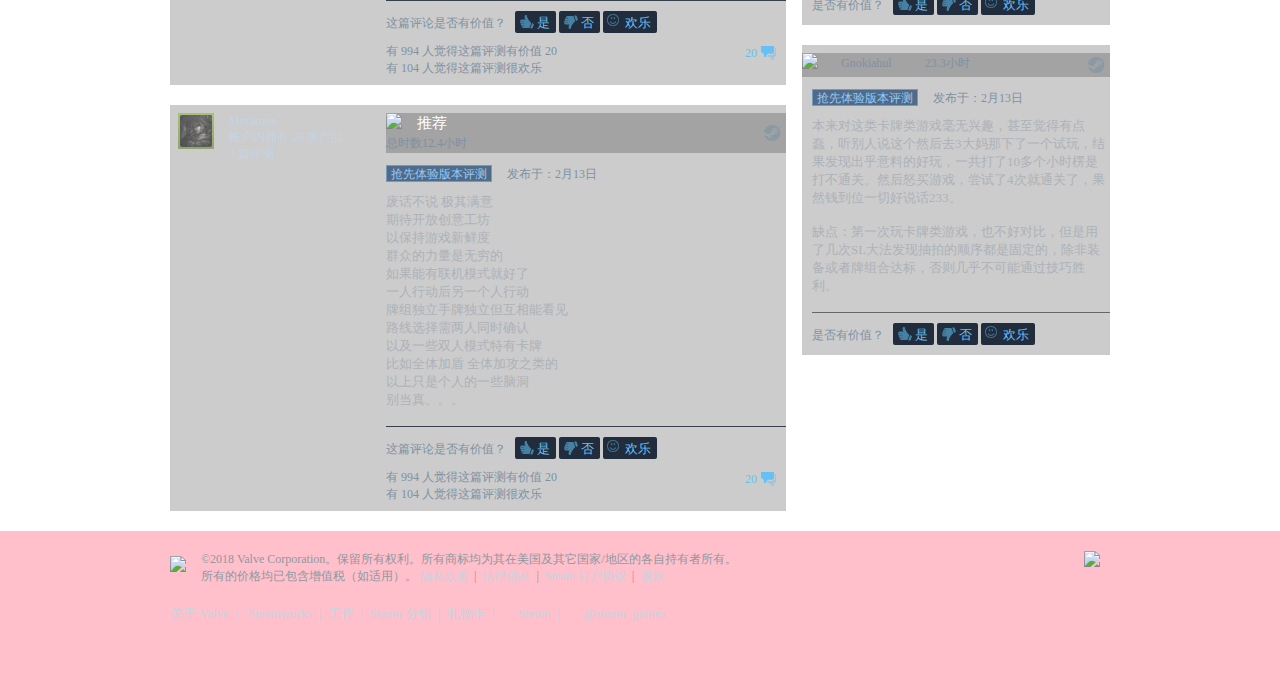
==== commit a25e7cc7: "提交" ====
--- a/gameintro.html
+++ b/gameintro.html
@@ -1,12 +1,12 @@
-<!DOCTYPE html>
+﻿<!DOCTYPE html>
 <html>
 <head>
 	<title>游戏详情页</title>
 	<link rel="stylesheet" href="css/index.css">
 </head>
 <body>
-	<div class="top">
-		<div class="center_son topson">
+	<div class="top gaintro_top">
+		<div class="center_son topson  gaintro_topson">
 			<a class="logo" href="">
 				<img src="img/logo.png">
 			</a>
@@ -75,7 +75,7 @@
 		</div>
 	</div>
 	<div class="bg gameintro">
-		<div class="center Fatherbox">
+		<div class="center Fatherbox gaintro_father">
 			<div class="center_son grabble">
 				<ul class="grabble_son">
 					<li class="merchant_tabFa">
@@ -619,7 +619,47 @@
 					</div>
 				</div>
 				<div class="allright">
-					
+					<div class="interest">
+						<h2>你对这款游戏感兴趣吗？</h2>
+						<div class="interest_text">
+							<p class="int_text_p">基于您的游戏、好友以及您关注的鉴赏家，登录以查看您是否有可能喜欢这个内容的原因。</p>
+							<a class="logBtn" href="">登陆</a><span class="int_textSp">或</span><a class="logBtn" href="">再客户端中开启</a>
+						</div>
+						<div class="interest_text">
+							<div class="interest_chart">
+								<div class="interest_chart_son">
+									<i>
+										<img src="img/ico_singlePlayer.png">
+									</i>
+									<a href="">单人</a>
+								</div>
+								<div class="interest_chart_son">
+									<i>
+										<img src="img/ico_singlePlayer.png">
+									</i>
+									<a href="">Steam 成就</a>
+								</div>
+								<div class="interest_chart_son">
+									<i>
+										<img src="img/ico_singlePlayer.png">
+									</i>
+									<a href="">Steam 云</a>
+								</div>
+								<div class="interest_chart_son">
+									<i>
+										<img src="img/ico_singlePlayer.png">
+									</i>
+									<a href="">统计</a>
+								</div>
+								<div class="interest_chart_son">
+									<i>
+										<img src="img/ico_singlePlayer.png">
+									</i>
+									<a href="">Steam 排行榜</a>
+								</div>
+							</div>
+						</div>
+					</div>
 				</div>
 			</div>
 		</div>
@@ -634,6 +674,199 @@
 								<span class="consumer_span">好评如潮 </span>(7.263篇评测)<img src="img/icon_questionmark.png">
 							</div>
 							<div class="consumer_right">
+								<p class="consumer_p">最近评测：</p>
+								<span class="consumer_span">好评如潮 </span>(7.263篇评测)<img src="img/icon_questionmark.png">
+							</div>
+						</div>
+						<div class="center_son cunsumer_tab">
+							<ul class="cunsumer_ul">
+								<li>
+									<span class="bgshow">评测结果</span>
+									<div class="bgshow_son">
+										<div><input type="radio" name="cunsumer">&nbsp;全部&nbsp;<span>(7500)</span></div>
+										<div><input type="radio" name="cunsumer">&nbsp;好评&nbsp;<span>(2000)</span></div>
+										<div><input type="radio" name="cunsumer">&nbsp;差评&nbsp;<span>(5500)</span></div>
+									</div>
+								</li>
+								<li>
+									<span class="bgshow">购得方式</span>
+									<div class="bgshow_son">
+										<div><input type="radio" name="cunsumer">&nbsp;全部&nbsp;<span>(7500)</span></div>
+										<div><input type="radio" name="cunsumer">&nbsp;Steam 购买&nbsp;<span>(2000)</span></div>
+										<div><input type="radio" name="cunsumer">&nbsp;差评&nbsp;<span>(5500)</span></div>
+									</div>
+								<li>
+									<span class="bgshow">语言</span>
+									<div class="bgshow_son">
+										<div><input type="radio" name="cunsumer">&nbsp;全部语言&nbsp;<span>(7500)</span></div>
+										<div><input type="radio" name="cunsumer">&nbsp;您的语言&nbsp;<span>(2000)</span></div>
+									</div>
+								</li>
+								<li>
+									<span class="bgshow">日期范围</span>
+									<div class="bgshow_son">
+										<div class="bgshow_text">
+											要查看某个日期范围内的评测，请在上方图表中点击并拖动选定的范围或是点击某特定时间柱。
+											<br>
+											<br>
+											<a class="text_chart" href="">显示图表</a>
+										</div>
+										<div><input type="radio" name="cunsumer">&nbsp;全部&nbsp;</div>
+										<div><input type="radio" name="cunsumer">&nbsp;仅限特定范围（在上述图表中选择）&nbsp;</div>
+										<div><input type="radio" name="cunsumer">&nbsp;仅限特定范围（在上述图表中选择）&nbsp;</div>
+									</div>
+								</li>
+								<li class="hoverbg_none">
+									<span class="bgnone">显示:</span>
+									<select>
+										<option>概要</option>
+										<option>最有价值</option>
+										<option>最新</option>
+										<option>欢乐</option>
+									</select>
+								</li>
+								<li>
+									<span class="bgshow">测试版评测<span>新推出！</span></span>
+									<div class="bgshow_son">
+										<div class="bgshow_text">启用后，评测会按照新的价值分数排序。阅读这篇博文以了解详情。</div>
+										<div><input type="radio" name="cunsumer">&nbsp;您的语言&nbsp;<span>(2000)</span></div>
+									</div>
+								</li>
+							</ul>
+							<span class="chart">显示图表
+								<i></i>
+							</span>
+						</div>
+						<div class="cunsumer_match">
+							<p class="cunsumer_maText">正在显示与上方筛选条件匹配的 7,784 篇评测 (<span class="goodP">好评如潮</span>)</p>
+						</div>
+						<div class="user_evaluate">
+							<div class="allleft">
+								<h2 class="count">
+									<p>最有价值的评测 &nbsp;<span>(过去30天以内)</span></p>
+								</h2>
+								<div class="user_comment">
+									<div class="user_commLeft">
+										<div class="zezhao">
+											<div class="userImg">
+												<img src="img/user_comm1.jpg">
+											</div>
+											<div class="user_text">
+												<p><a href="">Morikunn</a></p>
+												<p><a href="">帐户内拥有 25 项产品</a></p>
+												<p><a href="">3 篇评测</a></p>
+											</div>
+										</div>
+									</div>
+									<div class="user_commRight">
+										<a class="suggest">
+											<div class="thumb">
+												<img src="img/icon_thumbsUp_v6.png">
+												<img class="thumb_logo" src="img/icon_review_steam.png">
+												<div class="thumb_box1">推荐</div>
+												<div>总时数12.4小时</div>
+											</div>
+										</a>
+										<p class="forestall"><span>抢先体验版本评测</span>发布于：2月13日</p>
+										<p class="hand_game">一人血书出手游版</p>
+										<div class="grade">
+											这篇评论是否有价值？&nbsp;&nbsp;
+											<a class="grade_a1" href=""><i></i>是</a>
+											<a  class="grade_a2" href=""><i></i>否</a>
+											<a  class="grade_a3" href=""><i></i>欢乐</a>
+										</div>
+										<div class="grade2">
+											有 994 人觉得这篇评测有价值	20
+											<div class="grade2_son"><a href="">20</a></div>
+											<br>有 104 人觉得这篇评测很欢乐
+										</div>
+									</div>
+								</div>
+								<div class="user_comment">
+									<div class="user_commLeft">
+										<div class="zezhao">
+											<div class="userImg">
+												<img src="img/usertx.jpg">
+											</div>
+											<div class="user_text">
+												<p><a href="">Morikunn</a></p>
+												<p><a href="">帐户内拥有 25 项产品</a></p>
+												<p><a href="">3 篇评测</a></p>
+											</div>
+										</div>
+									</div>
+									<div class="user_commRight">
+										<a class="suggest">
+											<div class="thumb">
+												<img src="img/icon_thumbsUp_v6.png">
+												<img class="thumb_logo" src="img/icon_review_steam.png">
+												<div class="thumb_box1">推荐</div>
+												<div>总时数12.4小时</div>
+											</div>
+										</a>
+										<p class="forestall"><span>抢先体验版本评测</span>发布于：2月13日</p>
+										<p class="hand_game">废话不说 极其满意<br>期待开放创意工坊<br>以保持游戏新鲜度<br>群众的力量是无穷的<br>如果能有联机模式就好了<br>一人行动后另一个人行动<br>牌组独立手牌独立但互相能看见<br>路线选择需两人同时确认<br>以及一些双人模式特有卡牌<br>比如全体加盾 全体加攻之类的<br>以上只是个人的一些脑洞<br>别当真。。。<br>
+										</p>
+										<div class="grade">
+											这篇评论是否有价值？&nbsp;&nbsp;
+											<a class="grade_a1" href=""><i></i>是</a>
+											<a  class="grade_a2" href=""><i></i>否</a>
+											<a  class="grade_a3" href=""><i></i>欢乐</a>
+										</div>
+										<div class="grade2">
+											有 994 人觉得这篇评测有价值	20
+											<div class="grade2_son"><a href="">20</a></div>
+											<br>有 104 人觉得这篇评测很欢乐
+										</div>
+									</div>
+								</div>
+							</div>
+							<div class="allright">
+								<h2 class="count">
+									<p>最近发布 &nbsp;</p>
+								</h2>
+								<div class="user_comment">
+									<div class="user_commRight">
+										<a class="suggest_right">
+											<div class="thumb_right">
+												<img src="img/icon_thumbsUp_v6.png">
+												<img class="thumb_logo" src="img/icon_review_steam.png">
+												<div>Gnokiahul <span>23.3小时</span></div>
+											</div>
+										</a>
+										<div class="user_commR_son">
+											<p class="forestall"><span>抢先体验版本评测</span>发布于：2月13日</p>
+											<p class="hand_game1">谁 能帮下我呀，游戏一直闪退</p>
+											<div class="grade">
+												是否有价值？&nbsp;&nbsp;
+												<a class="grade_a1" href=""><i></i>是</a>
+												<a  class="grade_a2" href=""><i></i>否</a>
+												<a  class="grade_a3" href=""><i></i>欢乐</a>
+											</div>
+										</div>
+									</div>
+								</div>
+								<div class="user_comment">
+									<div class="user_commRight">
+										<a class="suggest_right">
+											<div class="thumb_right">
+												<img src="img/icon_thumbsUp_v6.png">
+												<img class="thumb_logo" src="img/icon_review_steam.png">
+												<div>Gnokiahul <span>23.3小时</span></div>
+											</div>
+										</a>
+										<div class="user_commR_son">
+											<p class="forestall"><span>抢先体验版本评测</span>发布于：2月13日</p>
+											<p class="hand_game1">本来对这类卡牌类游戏毫无兴趣，甚至觉得有点蠢，听别人说这个然后去3大妈那下了一个试玩，结果发现出乎意料的好玩，一共打了10多个小时楞是打不通关。然后怒买游戏，尝试了4次就通关了，果然钱到位一切好说话233。<br><br>缺点：第一次玩卡牌类游戏，也不好对比，但是用了几次SL大法发现抽拍的顺序都是固定的，除非装备或者牌组合达标，否则几乎不可能通过技巧胜利。</p>
+											<div class="grade">
+												是否有价值？&nbsp;&nbsp;
+												<a class="grade_a1" href=""><i></i>是</a>
+												<a  class="grade_a2" href=""><i></i>否</a>
+												<a  class="grade_a3" href=""><i></i>欢乐</a>
+											</div>
+										</div>
+									</div>
+								</div>
 							</div>
 						</div>
 					</div>
@@ -642,8 +875,8 @@
 		</div>
 	</div>
 	<div class="tablist">
-		<div class="center copyright">
-			<div class="center_son bottomlog">
+		<div class="center copyright gaintro_bot">
+			<div class="center_son bottomlog gintro_bottom">
 				<div>
 					<a href="" class="logimg">
 						<img src="img/logo_valve_footer.png">
--- a/css/index.css
+++ b/css/index.css
@@ -26,13 +26,27 @@
 		display:block;
 	}
 
+	.lineThrough{
+		text-decoration:line-through;
+	}
+	
 
 	.center{
 		width:1190px;
 		margin:0 auto;
+		padding-left:234px;
 	}
 	.center_son{
 		width:940px;
+	}
+
+	h2 .newgame{
+		font-size:12px;
+		float:right;
+	}
+
+	.gaintro_bot.center{
+		padding:0;
 	}
 
 	/*顶部logo中全部链接字体颜色****/
@@ -150,8 +164,9 @@
 		background-size:100% 100%;
 	}
 	.Fatherbox{
-		padding-right:15px;
-		margin-bottom:50px;
+		/*padding-left:0;*/
+/*		padding-right:15px;
+*/		margin-bottom:50px;
 		position:relative;
 	}
 	.Fatherbox:after{
@@ -160,13 +175,18 @@
 		clear:both;
 	}
 	.grabble{
-		float:right;
+		margin:0 auto;
 		background-color:#377097;
 	}
 	/*************************************/
 
 
 	/*****设置标题ul,li样式**************/
+	.grabble:after{
+		content:"";
+		display:block;
+		clear:both;
+	}
 	.grabble_son>li{
 		float:left;
 		box-shadow:1px 1px 0px rgba();
@@ -318,7 +338,9 @@
 	}
 	/***********************/
 	.steamcards{
-		float:left;
+		position:absolute;
+		left:0;
+		top:0;
 		width:210px;
 		color:#c6d4df;
 	}
@@ -355,7 +377,6 @@
 	.firstBanner{
 		height:380px;
 		/*background-color:pink;*/
-		float:right;
 		margin-top:50px;
 		position:relative;
 	}
@@ -578,7 +599,6 @@
 
 	/*设置小圆点*****/
 	.circle{
-		float:right;
 		text-align:center;
 		margin-top:5px;
 	}
@@ -597,7 +617,6 @@
 
 	/***第二个banner图******/
 	.SecBanner{
-		float:right;
 		height:430px;
 		margin-top:50px;
 		position:relative;
@@ -721,7 +740,6 @@
 
 
 	.liulan{
-		float:right;
 		margin-top:50px;
 	}
 	.liulan_tab{
@@ -748,7 +766,6 @@
 
 	/****第三个banner图******/
 	.ThiBanner{
-		float:right;
 		margin-top:60px;
 		position:relative;
 		min-height:465px;
@@ -847,7 +864,7 @@
 		color:#c6d4df;
 		line-height:17px;
 		font-size:12px;
-		padding-right:15px;
+		/*padding-right:15px*/;
 	}
 	.clickRight.ThiLeft,.clickRight.ThiRight{
 		top:40%;
@@ -876,7 +893,6 @@
 	}
 	.gameTabList{
 		background-color:tomato;
-		float:right;
 		position:relative;
 	}
 	.tabName{
@@ -899,8 +915,7 @@
 		background-color:#2a475e;
 	}
 	.gameList{
-		float:right;
-		margin-top:20px;
+		padding-top:20px;
 		display:none;
 		/*background-color:pink;*/
 	}
@@ -924,9 +939,13 @@
 	/*****设置游戏列表****/
 	.gameText{
 		padding-left:200px;
-		position:relative;
+		/*float:left;*/
+	}
+	.game1>a{
+		/*float:left;*/
 	}
 	.game1{
+		position:relative;
 		background-color:#1F3446;
 		margin-bottom:5px;
 	}
@@ -941,7 +960,7 @@
 	.gamep1{
 		width:80%;
 		color:#c7d5e0;
-		font-size:17px;
+		font-size:1.25em;
 		line-height:18px;
 		padding-top:5px;
 		overflow:hidden;
@@ -973,6 +992,12 @@
 		height:100%;
 		right:0px;
 		top:0;
+	}
+	.gameText_money{
+		width:50px;
+		height:20px;
+		background-color:pink;
+		float:left;
 	}
 
 
@@ -1055,7 +1080,6 @@
 	
 	/****设置第四个banner*****/
 	.diyu{
-		float:right;
 		margin-bottom:10px;
 		margin-top:70px;
 	}
@@ -1074,7 +1098,6 @@
 	}
 	.Four_fa{
 		position:relative;
-		float:right;
 		box-shadow:0px 0px 5px #000;
 		min-height:133px;
 	}
@@ -1139,9 +1162,11 @@
 		display:block;
 		clear:both;
 	}
-	.uopdateRight,.center_son.update{
-		display:block;
+	.updateRight{
+		width:572px;
 		float:right;
+		display:flex;
+		flex-wrap:wrap;
 	}
 	.updateLeft{
 		/*position:relative;*/
@@ -1177,7 +1202,7 @@
 		display:block;
 		width:173px;
 		height:206px;
-		float:left;
+		/*float:right;*/
 		margin:0px 0px 10px 10px;
 		position:relative;
 	}
@@ -1226,9 +1251,6 @@
 		display:block;
 		clear:both;
 	}
-	.center_son.zuce_son{
-		float:right;
-	}
 
 	.bottomline{
 		width:100%;
@@ -1275,12 +1297,14 @@
 
 	/**版权信息****/
 	.copyright{
+		padding-left:234px;
+	}
+	.copyright{
 		content:"";
 		display:block;
 		clear:both;
 	}
 	.bottomlog{
-		float: right;
 		padding:20px 0px 60px 0px;
 	}
 	.bottomlog div:after{
@@ -1335,6 +1359,19 @@
 
 
 	/**********************游戏详情页***************/
+	.top.gaintro_top{
+		padding-left:0;
+	}
+	.center_son.gintro_bottom{
+		margin:0 auto;
+	}
+	.center_son.gaintro_topson{
+		margin:0 auto;
+	}
+	.Fatherbox.gaintro_father{
+		padding-left:0;
+	}
+
 	.bg.gameintro{
 		padding-bottom:10px;
 	}
@@ -1342,8 +1379,7 @@
 		margin-bottom:0px;
 	}
 	.shequ_fa{
-		float:right;
-		margin-top:30px;
+		margin:20px auto 0px auto;
 	}
 	.shequ_fa:after{
 		content:"";
@@ -1382,7 +1418,7 @@
 		width:600px;
 	}
 	.gameVideo{
-		float:right;
+		margin:15px auto 0 auto;
 		margin-top:15px;
 	}
 	.gameVideo:after{
@@ -1495,7 +1531,7 @@
 		display:inline-block;
 		width:100px;
 	}
-	.pinj_fa .goodP{
+	.goodP{
 		color:#67c1f5;
 	}
 	.good,.all{
@@ -1553,6 +1589,7 @@
 		background-size:cover;
 	}
 	.yuanwang{
+		padding-left:0;
 		padding-right:15px;
 	}
 	.yuanwang:after{
@@ -1561,7 +1598,7 @@
 		clear:both;
 	}
 	.ywtext{
-		float:right;
+		margin:0 auto;
 		height:50px;
 		background: rgba( 0, 0, 0, 0.2 );
 		font-size:12px;
@@ -1578,8 +1615,7 @@
 
 	/***设置抢先体验游戏*****/
 	.allchanpin{
-		float:right;
-		margin-top:30px;
+		margin:30px auto 0px auto;
 	}
 	.allchanpin:after{
 		content:"";
@@ -1587,8 +1623,13 @@
 		clear:both;
 	}
 	.allleft{
+		float:left;
 		width:616px;
 		color:#8f98a0;
+	}
+	.allright{
+		width:308px;
+		float:right;
 	}
 	.allleft h2{
 		background-image:url("../img/maincol_gradient_rule.png");
@@ -1967,28 +2008,38 @@
 		margin-top:20px;
 	}
 	.appraise_fa{
-		padding-right:15px;
+		padding-left:0;
+		/*padding-right:15px*/;
 	}
 	.appraise_son{
-		float:right;
+		margin:0 auto;
 		padding-top:50px;
 	}
 	.consumer{
 		color:#8ba6b6;
 		font-size:12px;
+		box-shadow:0px 0px 5px #000;
+		margin-top:5px;
 	}
 	.consumer:after{
 		content:"";
 		display:block;
 		clear:both;
 	}
+	.consumer_left,.consumer_right{
+		padding:10px;
+		border-bottom:1px solid #000;
+	}
 	.consumer_left{
-		width:585px;
+		width:605px;
 		padding:10px;
 		float:left;
 	}
 	.consumer img{
 		display:inline-block;
+		margin-left:5px;
+		position:relative;
+		top:2px;
 	}
 	.consumer_p{
 		font-size:15px;
@@ -1999,12 +2050,382 @@
 		color:#66c0f4;
 		font-weight:bold;
 	}
+	.consumer_right{
+		width:335px;
+		padding:10px;
+		float:left;
+	}
+
+	/***设置评测下拉*****/
+	.cunsumer_tab{
+		color:#4582a5;
+		background-color:#1f2f42;
+		font-size:12px;
+		position:relative;
+		margin-bottom:30px;
+	}
+	.cunsumer_tab:after{
+		content:"";
+		display:block;
+		clear:both;
+	}
+	.cunsumer_ul{
+		float:left;
+	}
+	.cunsumer_ul>li{
+		float:left;
+		padding-right:10px;
+		border-left:1px solid #2a475e;
+		cursor:pointer;
+		position:relative;
+	}
+	.bgshow,.bgnone{
+		display:inline-block;
+		box-sizing:initial;
+		padding:10px 20px 10px 10px;
+		background-image:url("../img/bluedown.png");
+		background-repeat: no-repeat;
+		background-position:center right;
+	}
+	.bgnone{
+		background-image:none;
+		padding-right:10px;
+	}
+	.cunsumer_ul>li:hover{
+		background-color:#c6d4df;
+	}
+	.cunsumer_ul .hoverbg_none:hover{
+		background-color:inherit;
+		cursor:initial;
+	}
+	.cunsumer_ul>li:hover .bgshow{
+		background-image:url("../img/black.png");
+	}
+	.cunsumer_ul .hoverbg_none:hover .bgshow{
+		background-image:none;
+	}
+	.cunsumer_ul select{
+		width:100px;
+		background-color:#4582a5;
+		font-size:12px;
+		border-radius:2px;
+		border:none;
+	}
+	.bgshow span{
+		color:#000;
+		background-color:#a3cf06;
+		padding:0px 2px;
+		border-radius:2px;
+		margin-left:5px;
+	}
+	.chart{
+		float:right;
+		line-height:20px;
+		cursor:pointer;
+		padding:2px 5px;
+		border-radius:2px;
+		color:#67c1f5;
+		background: rgba( 103, 193, 245, 0.2 );
+	}
+	.chart:hover{
+		background: linear-gradient( -60deg, #417a9b 5%,#67c1f5 95%);
+		color:#fff;
+	}
+	.chart i{
+		display:inline-block;
+		float:right;
+		width:14px;
+		height:16px;
+		background-image:url("../img/review_graph_expander.png");
+		background-repeat: no-repeat;
+		background-position:0px -12px;
+		margin:3px 0px 0px 3px;
+	}
+
+	/***设置测评下拉*****/
+	.bgshow_son{
+		position:absolute;
+		color:#556772;
+		background-color:#c6d4df;
+		font-size:12px;
+		padding:10px;
+		white-space:nowrap;
+		display:none;
+	}
+	.bgshow_son div{
+		position:relative;
+	}
+	.bgshow_son input{
+		position:relative;
+		top:2px;
+	}
+	.bgshow_son li{
+		/*width:100%;*/
+		line-height:20px;
+	}
+	.bgshow_son span{
+		color:#7193a6;
+	}
+	.cunsumer_ul:after{
+		content:"";
+		display:block;
+		clear:both;
+	}
+	.cunsumer_ul>li:hover div{
+		display:block;
+	}
+	.bgshow_text{
+		width:150px;
+		white-space: normal;
+		border-bottom:1px solid #4582a5;
+		margin-bottom:10px;
+		padding-bottom:10px;
+	}
+	.text_chart{
+		display:inline-block;
+		color:#A4D7F5;
+		padding:0px 6px;
+		background: linear-gradient( to bottom, rgba(47,137,188,1) 5%, rgba(23,67,92,1) 95%);
+		line-height:20px;
+		font-size:12px;
+		border-radius:2px;
+	}
+	.text_chart:hover{
+		color:#FFF;
+		background: linear-gradient( to bottom, rgba(102,192,244,1) 5%, rgba(47,137,188,1) 95%);
+	}
+
+	/****设置相匹配条件****/
+	.cunsumer_match{
+		padding-bottom:20px;
+		border-bottom:1px solid #000;
+	}
+	.cunsumer_maText{
+		font-size:15px;
+		color:#c6d4df;
+	}
+	.cunsumer_maText .goodP{
+		font-weight:bold;
+	}
+
+	/***用户评价栏*****/
+	.user_evaluate{
+		margin-top:20px;
+	}
+	.user_evaluate:after{
+		content:"";
+		display:block;
+		clear:both;
+	}
+	.allleft .count,.allright .count{
+		margin-bottom:0;
+		font-size:14px;
+	}
+	.count p{
+		color:#c6d4df;
+	}
+	.count span{
+		color:#56707f;
+	}
+
+	.user_comment{
+		display:flex;
+		justify-content:space-between;
+		background-color: rgba( 0, 0, 0, 0.2 );
+		margin-bottom:20px;
+	}
+	.user_commLeft{
+		width:200px;
+		padding:8px;
+	}
+	.user_commRight{
+		width:400px;
+		color:#8091a2;
+	}
+	.user_commLeft:after,.user_commRight:after{
+		content:"";
+		display:block;
+		clear:both;
+	}
+	.userImg{
+		float:left;
+		display:inline-block;
+		padding:1px;
+		margin-right:15px;
+		background: linear-gradient( to bottom, rgba(143,185,59,1) 5%, rgba(110,140,49,1) 95%);
+	}
+	.userImg img{
+		padding:1px;
+	}
+	.zezhao{
+		display:block;
+
+		opacity:0.6;
+	}
+	.user_comment:hover .zezhao{
+		cursor:pointer;
+		opacity:1;
+	}
+	.user_text a{
+		font-size:12px;
+		color:#c1dbf4;
+	}
+	.user_text a:hover{
+		color:#66c0f4;
+	}
+
+	.suggest,.suggest_right{
+		margin:8px 0px 13px 0px;
+		display:block;
+		background: rgba( 0, 0, 0, 0.2 );
+		color:#8091a2;
+	}
+	.suggest:hover,.suggest_right:hover{
+		background: rgba( 255, 255, 255, 0.1 );
+	}
+	.thumb,.thumb_right{
+		width:100%;
+		font-size:12px;
+	}
+	.thumb:after,.thumb:after{
+		content:"";
+		display:block;
+		clear:both;
+	}
+	.thumb img,.thumb_right img{
+		float:left;
+		margin-right:15px;
+	}
+	.thumb_right img{
+		width:24px;
+	}
+	.thumb .thumb_logo,.thumb_right .thumb_logo{
+		float:right;
+		margin-right:5px;
+		margin-top:12px;
+		opacity:0.5;
+	}
+	.thumb_right .thumb_logo{
+		width:initial;
+		margin-right:5px;
+		margin-top:4px;
+	}
+	.thumb div,.thumb_right div{
+		line-height:20px;
+	}
+	.thumb_right div{
+		height:24px;
+	}
+	.thumb_right div span{
+		margin-left:30px;
+	}
+	.thumb_box1{
+		color:#fff;
+		font-size:15px;
+	}
+
+	.forestall{
+		font-size:12px;
+		margin-bottom:10px;
+	}
+	.forestall span{
+		padding:1px 4px 0px 4px;
+		border:1px solid #779abc;
+		cursor:;
+		line-height:13px;
+		font-size:12px;
+		background-color:#4d6c8b;
+		color:#9ac7f3;
+		margin-right:15px;
+	}
+	.hand_game,.hand_game1{
+		color:#acb2b8;
+		font-size:13px;
+		padding:0px 0px 17px 0px;
+		border-bottom:1px solid #363f4c;
+		margin-bottom:10px;
+	}
+	.user_commR_son{
+		padding:0px 0px 10px 10px;
+	}
+	.hand_game1{
+		border-bottom:1px solid rgba(0,0,0,0.5);
+	}
+
+	.grade{
+		color:#8091a2;
+		font-size:12px;
+	}
+	.grade a{
+		font-size:13px;
+		color:#66c0f4;
+		padding:0px 6px 0px 6px;
+		background-color:#212c3d;
+		line-height:20px;
+		border-radius:2px;
+		display:inline-block;
+	}
+	.grade i{
+		display:inline-block;
+		width:16px;
+		height:16px;
+		position:relative;
+		top:3px;
+		left:-2px;
+	}
+	.grade_a1 i,.grade_a2 i,.grade_a3 i{
+		background-image:url("../img/icons_16.png");
+	}
+	.grade_a1 i{
+		background-position:-112px -16px;
+	}
+	.grade_a1:hover i{
+		background-position:-144px -16px;
+	}
+	.grade_a2 i{
+		background-position:-64px -16px;
+	}
+	.grade_a2:hover i{
+		background-position:-80px -16px;
+	}
+	.grade_a3 i{
+		background-position:-208px -16px;
+	}
+	.grade_a3:hover i{
+		background-position:-224px -16px;
+	}
+	.grade a:hover{
+		background-color:#66c0f4;
+		color:#fff;
+	}
+	.grade2{
+		line-height:17px;
+		padding:0px 9px 8px 0px;
+		font-size:12px;
+		margin-top:10px;
+	}
+	.grade2_son{
+		float:right;
+	}
+	.grade2_son a{
+		line-height:20px;
+		color:#66c0f4;
+		font-size:12px;
+		padding-right:20px;
+		background-image:url("../img/bluesay.png");
+		background-repeat:no-repeat;
+		background-position:right;
+	}
+	.grade2_son a:hover{
+		color:#FFF;
+		background-image:url("../img/graysay.png")
+	}
 
 
 	/***设置登录页面******/
 	.logIn{
-		float:right;
 		margin-top:20px;
+		margin:20px auto 0 auto;
 		background: url("../img/cluster_bg_2.png");
 		background-repeat: no-repeat;
 		background-position:bottom center;
@@ -2054,6 +2475,9 @@
 		margin-bottom:18px;
 	}
 	.logLeft_son input{
+		padding-left:10px;
+		color:#fff;
+		font-size:17px;
 		width:274px;
 		height:30px;
 		margin:4px 0px;
@@ -2061,6 +2485,59 @@
 		border-radius:2px;
 		background-color:rgba(0,0,0,0.2);
 		box-shadow:1px 1px 0px #45556c;
+	}
+
+
+	/***设置对游戏感兴趣吗？***/
+	.allright{
+		color:#8f98a0;
+	}
+	.interest h2{
+		padding:10px 18px;
+		background: linear-gradient(to right, rgba(0,0,0,0.2) 0%,rgba(0,0,0,0.5) 100%);
+	}
+	.interest_text{
+		font-size:14px;
+		padding:16px;
+		margin-bottom:10px;
+		background: linear-gradient(to right, rgba(0,0,0,0.2) 0%,rgba(0,0,0,0.5) 100%);
+	}
+	.int_text_p{
+		color:#acb2b8;
+		line-height:20px;
+		margin-bottom:20px;
+	}
+	.int_textSp{
+		margin:0px 2px;
+	}
+
+	/**设置兴趣下tab栏***/
+	.interest_chart_son a{
+		margin-left:35px;
+		line-height:26px;
+		display:block;
+		width:100%;
+		color:#67c1f5;
+		font-size:12px;
+		background: rgba( 103, 193, 245, 0.1 );
+	}
+	.interest_chart_son{
+		position:relative;
+		margin-bottom:2px;
+	}
+	.interest_chart_son i{
+		display:inline-block;
+		position:absolute;	
+		width:30px;
+		height:22px;
+		padding-top:5px;
+		padding-left:6px;
+		background-color:rgba(0,0,0,0.2);
+	}
+	.interest_chart_son i img{
+		width:26px;
+		display:inline-block;
+		float:left;
 	}
 
 
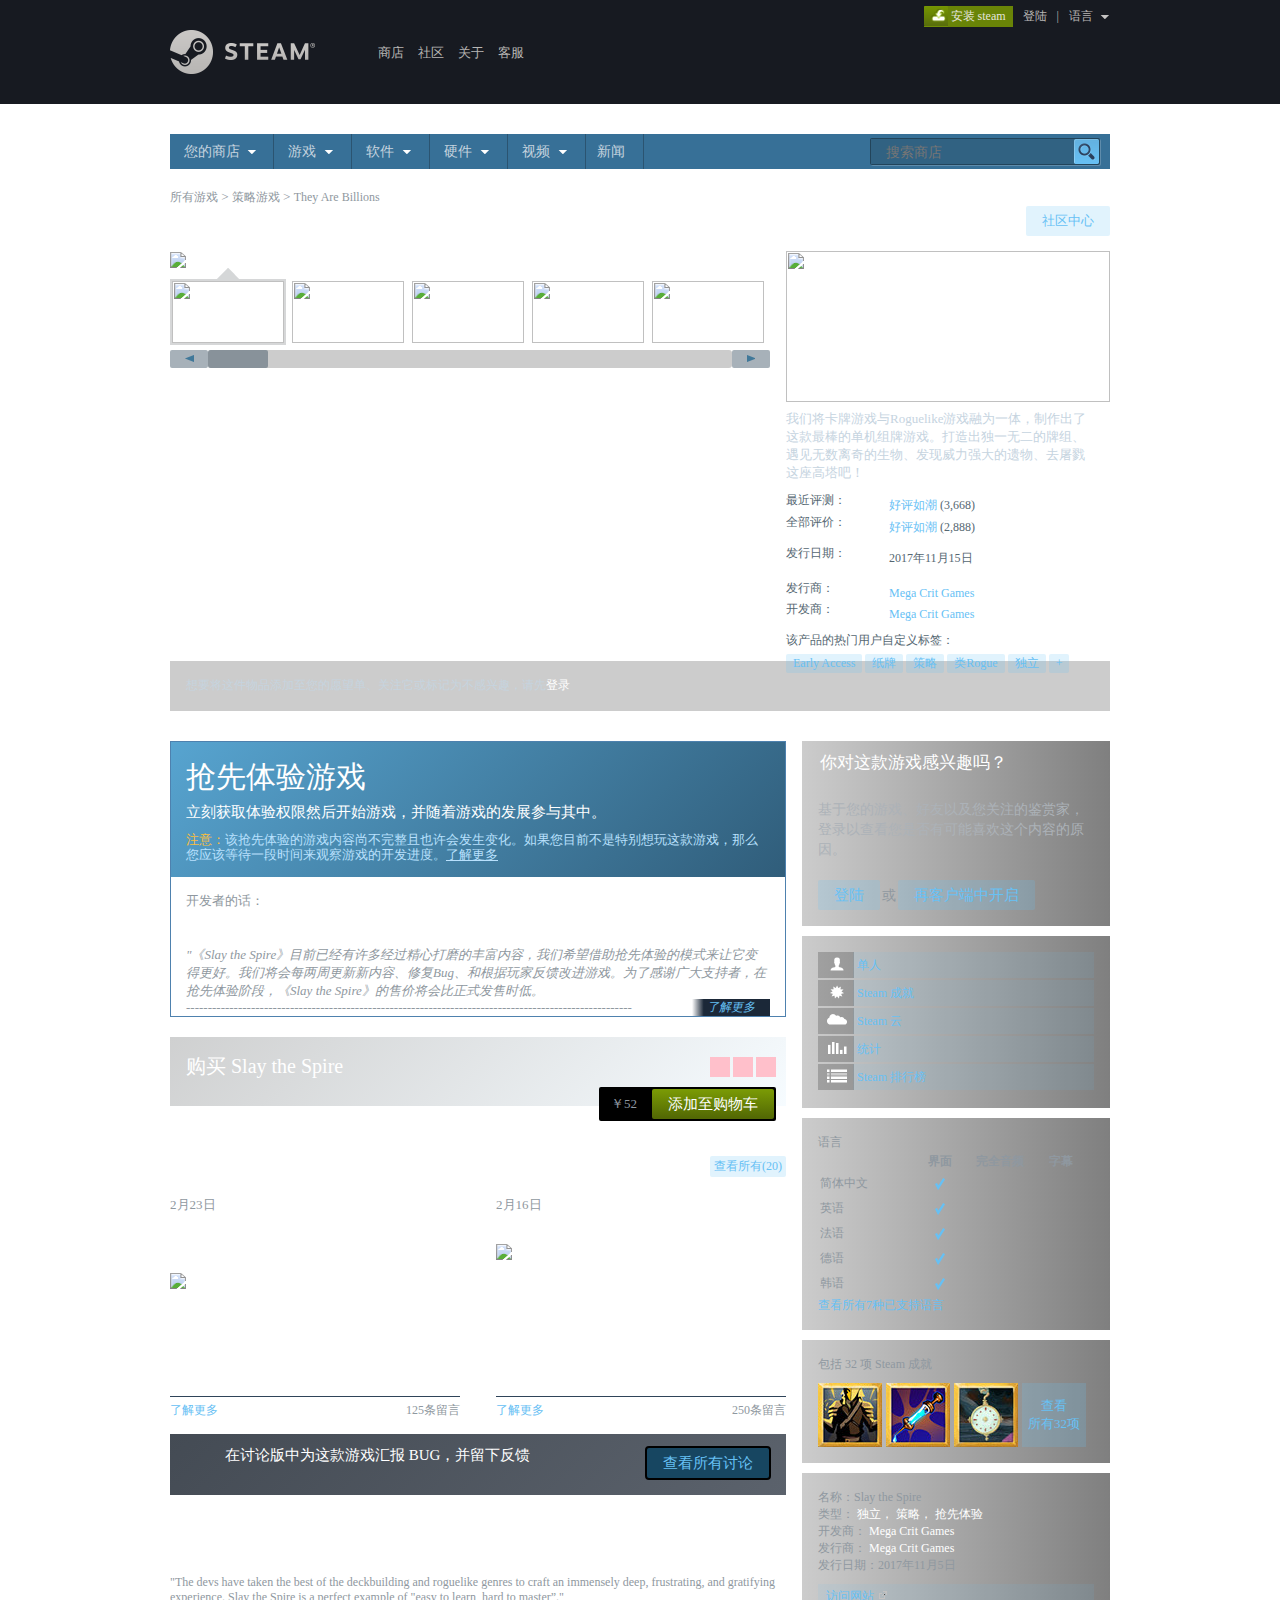
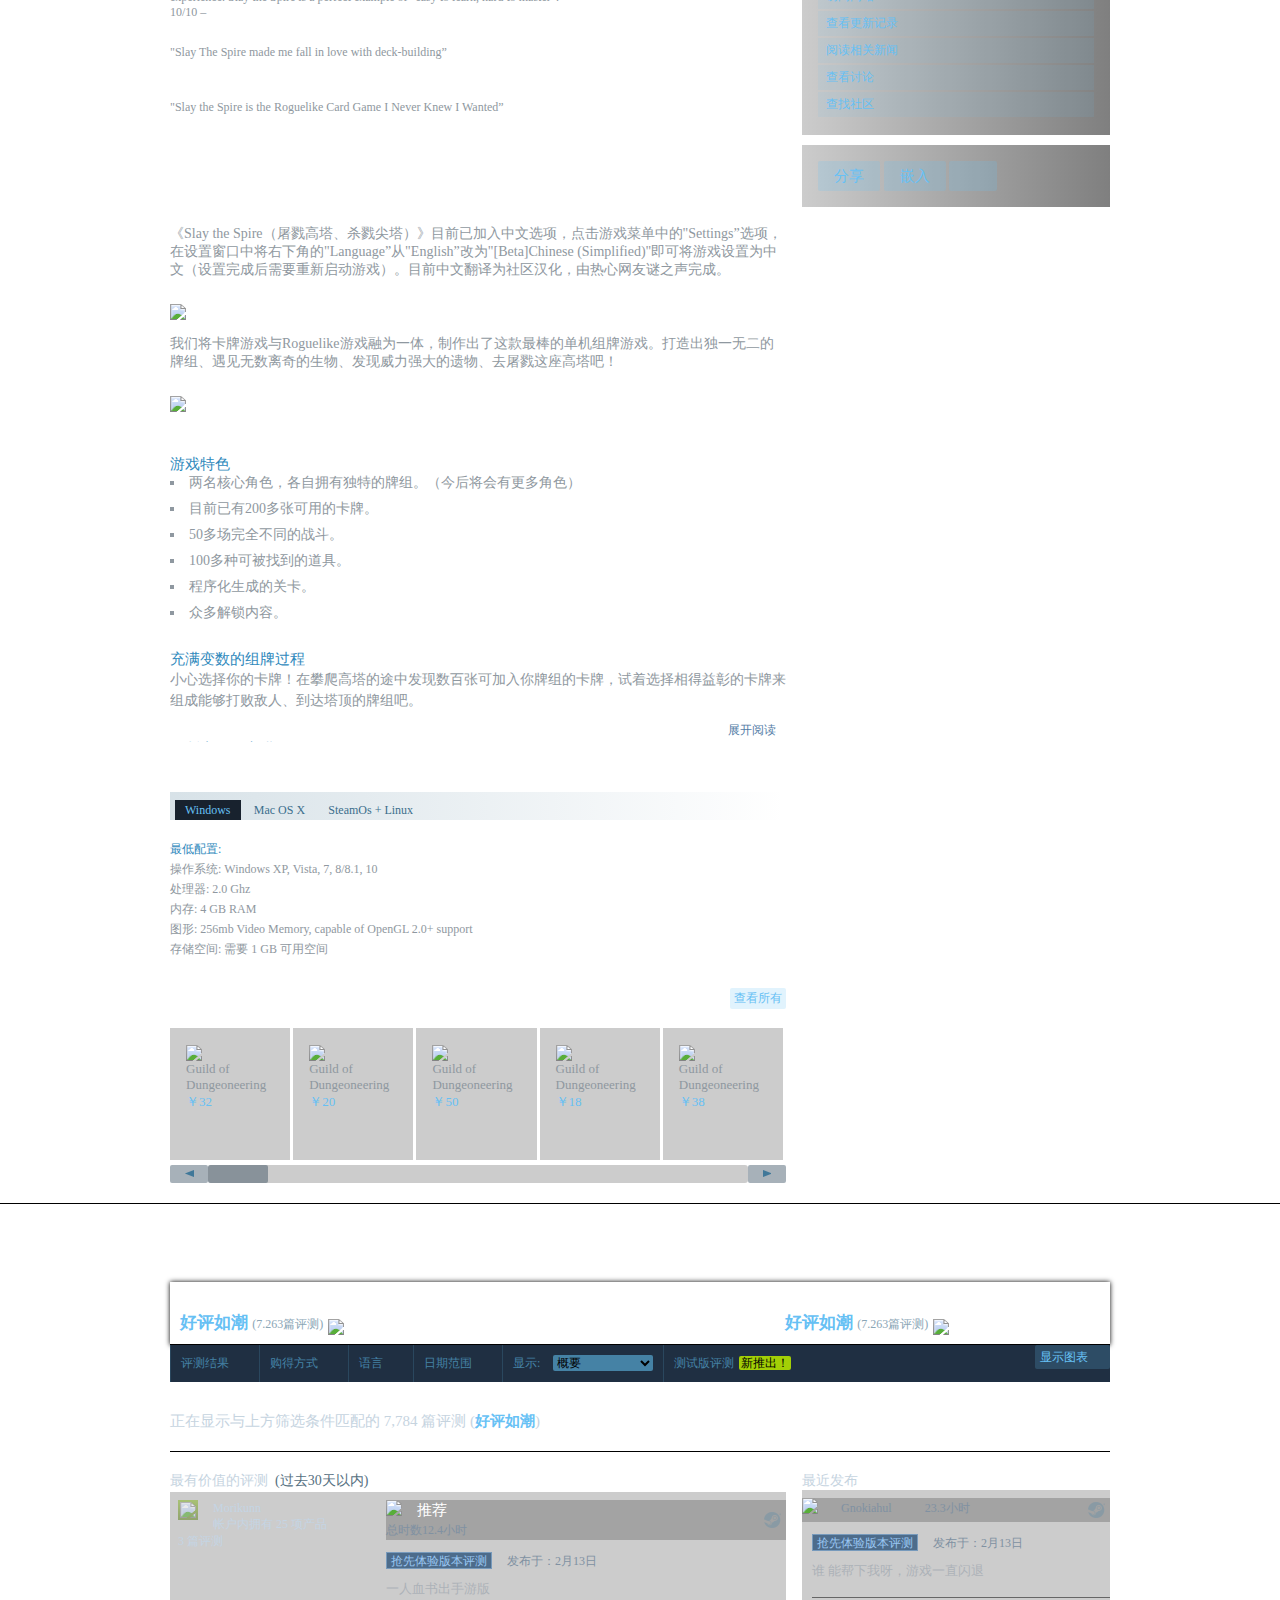
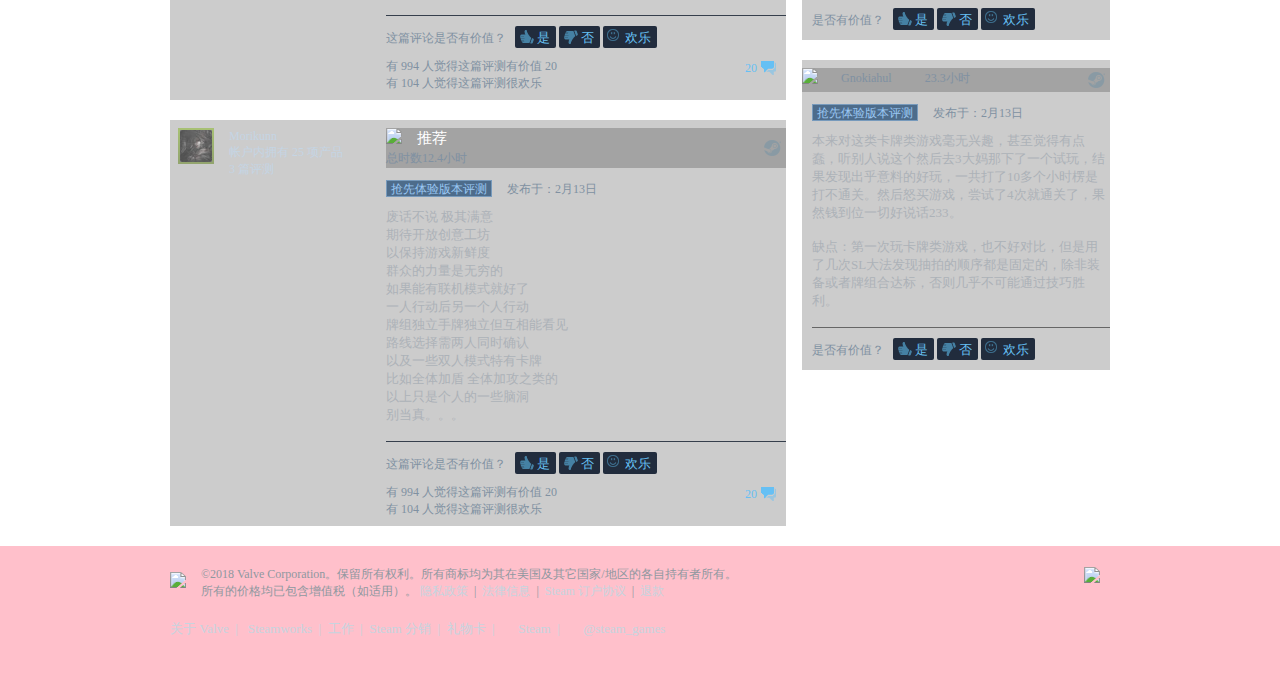
==== commit d4001aaf: "详情页轮播未完" ====
--- a/gameintro.html
+++ b/gameintro.html
@@ -306,23 +306,69 @@
 					<div class="Video">
 						<img src="img/6.jpg">
 					</div>
-					<div class="video_img">
-						<img src="img/6.jpg">
-						<img src="img/7.jpg">
-						<img src="img/8.jpg">
-						<img src="img/9.jpg">
-						<img src="img/10.jpg">
-						<img src="img/5.jpg">
-						<img src="img/6.jpg">
-						<img src="img/3.jpg">
-						<img src="img/8.jpg">
+					<div class="video_img_fa">
+						<div class="video_img">
+							<div class="whiteSide">
+								<img src="img/6.jpg">
+							</div>
+							<div>
+								<img src="img/7.jpg">
+							</div>
+							<div>
+								<img src="img/8.jpg">
+							</div>
+							<div>
+								<img src="img/9.jpg">
+							</div>
+							<div>
+								<img src="img/10.jpg">
+							</div>
+							<div>
+								<img src="img/5.jpg">
+							</div>
+							<div>
+								<img src="img/6.jpg">
+							</div>
+							<div>
+								<img src="img/3.jpg">
+							</div>
+							<div>
+								<img src="img/8.jpg">
+							</div>
+							<div>
+								<img src="img/7.jpg">
+							</div>
+							<div>
+								<img src="img/8.jpg">
+							</div>
+							<div>
+								<img src="img/9.jpg">
+							</div>
+							<div>
+								<img src="img/10.jpg">
+							</div>
+							<div>
+								<img src="img/5.jpg">
+							</div>
+							<div>
+								<img src="img/6.jpg">
+							</div>
+							<div>
+								<img src="img/3.jpg">
+							</div>
+							<div>
+								<img src="img/8.jpg">
+							</div>
+						</div>
 					</div>
 					<div class="gundong">
-						<div class="gdleft">
+						<div class="gdleft first_gdLeft">
 							<span></span>
 						</div>
-						<div class="gdcenter"></div>
-						<div class="gdright">
+						<div class="gdcenter_fa">
+							<div class="gdcenter firstgd"></div>
+						</div>
+						<div class="gdright first_gdRight">
 							<span></span>
 						</div>
 					</div>
@@ -611,7 +657,9 @@
 							<div class="gdleft">
 								<span></span>
 							</div>
-							<div class="gdcenter"></div>
+							<div class="gdcenter_fa">
+								<div class="gdcenter secgd"></div>
+							</div>
 							<div class="gdright">
 								<span></span>
 							</div>
@@ -635,29 +683,134 @@
 								</div>
 								<div class="interest_chart_son">
 									<i>
-										<img src="img/ico_singlePlayer.png">
+										<img src="img/ico_achievements.png">
 									</i>
 									<a href="">Steam 成就</a>
 								</div>
 								<div class="interest_chart_son">
 									<i>
-										<img src="img/ico_singlePlayer.png">
+										<img src="img/ico_cloud.png">
 									</i>
 									<a href="">Steam 云</a>
 								</div>
 								<div class="interest_chart_son">
 									<i>
-										<img src="img/ico_singlePlayer.png">
+										<img src="img/ico_stats.png">
 									</i>
 									<a href="">统计</a>
 								</div>
 								<div class="interest_chart_son">
 									<i>
-										<img src="img/ico_singlePlayer.png">
+										<img src="img/ico_leaderboards.png">
 									</i>
 									<a href="">Steam 排行榜</a>
 								</div>
 							</div>
+						</div>
+						<div class="interest_text language_fa">
+							<p class="language">语言</p>
+							<table>
+								<tr>
+									<th class="language_th1"></th>
+									<th class="language_th2">界面</th>
+									<th class="language_th2">完全音频</th>
+									<th class="language_th2">字幕</th>
+								</tr>
+								<tr>
+									<td class="language_th1">简体中文</td>
+									<td class="language_td1">
+										<img src="img/ico_bluecheck.png">
+									</td>
+									<td></td>
+									<td></td>
+									<td></td>
+								</tr>
+								<tr>
+									<td class="language_th1">英语</td>
+									<td class="language_td1">
+										<img src="img/ico_bluecheck.png">
+									</td>
+									<td></td>
+									<td></td>
+									<td></td>
+								</tr>
+								<tr>
+									<td class="language_th1">法语</td>
+									<td class="language_td1">
+										<img src="img/ico_bluecheck.png">
+									</td>
+									<td></td>
+									<td></td>
+									<td></td>
+								</tr>
+								<tr>
+									<td class="language_th1">德语</td>
+									<td class="language_td1">
+										<img src="img/ico_bluecheck.png">
+									</td>
+									<td></td>
+									<td></td>
+									<td></td>
+								</tr>
+								<tr>
+									<td class="language_th1">韩语</td>
+									<td class="language_td1">
+										<img src="img/ico_bluecheck.png">
+									</td>
+									<td></td>
+									<td></td>
+									<td></td>
+								</tr>
+							</table>
+							<a href="">查看所有7种已支持语言</a>
+						</div>
+						<div class="interest_text chengjiu">
+							<p>包括 32 项 Steam 成就</p>
+							<div class="chengjiu_list">
+								<a href="">
+									<img src="img/chengjiu1.jpg">
+								</a>
+								<a href="">
+									<img src="img/chengjiu2.jpg">
+								</a>
+								<a href="">
+									<img src="img/chengjiu3.jpg">
+								</a>
+								<a class="chengjiu_all" href="">
+									查看<br>
+									所有32项
+								</a>
+							</div>
+						</div>
+						<div class="interest_text gameurl">
+							<p>名称：Slay the Spire</p>
+							<p>
+								类型：
+								<a href="">独立，</a>
+								<a href="">策略，</a>
+								<a href="">抢先体验</a>
+							</p>
+							<p>
+								开发商：
+								<a href=""> Mega Crit Games </a>
+							</p>
+							<p>
+								发行商：
+								<a href=""> Mega Crit Games </a>
+							</p>
+							<p>发行日期：2017年11月5日</p>
+							<div class="gameurl_son">
+								<a href="">访问网站<img src="img/ico_external_link.gif"></a>
+								<a href="">查看更新记录</a>
+								<a href="">阅读相关新闻</a>
+								<a href="">查看讨论</a>
+								<a href="">查找社区</a>
+							</div>
+						</div>
+						<div class="interest_text">
+							<a class="logBtn" href="">分享</a>
+							<a class="logBtn" href="">嵌入</a>
+							<a class="logBtn" href=""><i></i></a>
 						</div>
 					</div>
 				</div>
--- a/css/index.css
+++ b/css/index.css
@@ -23,7 +23,7 @@
 		font-size:17px;
 	}
 	img{
-		display:block;
+		vertical-align:middle;
 	}
 
 	.lineThrough{
@@ -1433,26 +1433,54 @@
 		width:100%;
 	}
 
-	.video_img{
+	.video_img_fa{
 		width:100%;
 		overflow:hidden;
-		margin-top:9px;
-		display:flex;
-		justify-content:space-between;
+	}
+
+	.video_img{
+		width:10000px;
+
+	}
+	.video_img:after{
+		content:"";
+		display:block;
+		clear:both;
 	}
 	.video_img img{
-		width:113px;
-		height:65px;
-		margin-right:8px;
+		width:112px;
+		height:62px;
 		cursor:pointer;
+	}
+	.video_img div{
+		float:left;
+		width:116px;
+		height:77px;
+		position:relative;
+		padding-top:13px;
+		padding-left:2px;
+		padding-right:3px;
+		padding-bottom:10px;
+		margin-right:4px;
+	}
+	.whiteSide{
+		background-image:url("../img/whiteside.png");
 	}
 	/***设置滚动条*****/
 	.gundong{
 		position:relative;
-		width:100%;
 		height:18px;
+		margin-top:5px;
+	}
+	.gdcenter_fa{
+		height:18px;
+		position:absolute;
+		left:38px;
+		right:38px;
+		top:0;
+		bottom:0;
 		background-color:rgba( 0, 0, 0, 0.2 );
-		margin-top:5px;
+		border-radius:3px;
 	}
 	.gdleft,.gdright{
 		text-align:center;
@@ -1462,6 +1490,7 @@
 		background-color: rgba( 35, 60, 81, 0.4 );
 		border-radius:2px;
 		cursor:pointer;
+		z-index:5;
 	}
 	.gdleft:hover,.gdright:hover,.gdcenter:hover{
 		background: linear-gradient(135deg, #3d6c8d 0%,#2e5470 100%);
@@ -1495,12 +1524,11 @@
 		background-position:-9px -7px;
 	}
 	.gdcenter{
-		position:absolute;
-		left:135px;
 		width:60px;
 		height:100%;
 		border-radius:2px;
 		background-color: rgba( 35, 60, 81, 0.4 );
+		cursor:pointer;
 	}
 
 
@@ -1590,7 +1618,6 @@
 	}
 	.yuanwang{
 		padding-left:0;
-		padding-right:15px;
 	}
 	.yuanwang:after{
 		content:"";
@@ -2513,24 +2540,30 @@
 
 	/**设置兴趣下tab栏***/
 	.interest_chart_son a{
+		padding-left:4px;
 		margin-left:35px;
 		line-height:26px;
 		display:block;
-		width:100%;
 		color:#67c1f5;
 		font-size:12px;
 		background: rgba( 103, 193, 245, 0.1 );
+		box-sizing:border-box;
+	}
+	.interest_chart_son a:hover{
+		background: linear-gradient(135deg, #67c1f5 0%,#417a9b 100%);
+		color:#fff;
 	}
 	.interest_chart_son{
 		position:relative;
 		margin-bottom:2px;
 	}
 	.interest_chart_son i{
+		box-sizing:initial;
 		display:inline-block;
 		position:absolute;	
 		width:30px;
 		height:22px;
-		padding-top:5px;
+		padding-top:4px;
 		padding-left:6px;
 		background-color:rgba(0,0,0,0.2);
 	}
@@ -2539,6 +2572,111 @@
 		display:inline-block;
 		float:left;
 	}
+
+	/**设置语言栏***/
+	.language_fa{
+		font-size:12px;
+	}
+	.language_fa td{
+		padding:3px 0px 3px 0px;
+	}
+	tr{
+		border-bottom:1px solid #000;
+	}
+	.language_th1{
+		width:93px;
+	}
+	.language_th2{
+		width:61px;
+	}
+	.language_td1{
+		text-align:center;
+	}
+	.language_td1 img{
+		display:inline-block;
+	}
+	.language_fa a{
+		color:#66c0f4;
+	}
+	.language_fa a:hover{
+		color:#fff;
+	}
+
+	/***成就***/
+	.chengjiu{
+		font-size:12px;
+	}
+	.chengjiu_list{
+		margin-top:10px;
+	}
+	.chengjiu:after{
+		content:"";
+		display:block;
+		clear:both;
+	}
+	.chengjiu_list a:first-child{
+		margin-left:0px;
+	}
+	.chengjiu_list a{
+		float:left;
+		margin-left:4px;
+	}
+	.chengjiu_all{
+		display:inline-block;
+		width:64px;
+		height:50px;
+		background-color: rgba( 103, 193, 245, 0.2 );
+		color:#67c1f5;
+		padding-top:14px;
+		box-sizing:initial;
+		text-align:center;
+		font-size:13px;
+	}
+	.chengjiu_all:hover{
+		background: linear-gradient(135deg, #67c1f5 0%,#417a9b 100%);
+		color:#FFF;
+	}
+
+	/***游戏发行商****/
+	.gameurl{
+		font-size:12px;
+	}
+	.gameurl_son{
+		margin-top:10px;
+	}
+	.gameurl_son img{
+		position:relative;
+		top:-2px;
+		left:5px;
+	}
+	.gameurl p a{
+		color:#fff;
+	}
+	.gameurl p a:hover{
+		color:#66c0f4;
+	}
+	.gameurl_son a{
+		background: rgba( 103, 193, 245, 0.1 );
+		margin-bottom:2px;
+		color:#66c0f4;
+		font-size:12px;
+		display:block;
+		line-height:17px;
+		padding:4px 0px 4px 8px;
+	}
+	.gameurl_son a:hover{
+		background: linear-gradient(135deg, #67c1f5 0%,#417a9b 100%);
+		color:#fff;
+	}
+	/***分享嵌入***/
+	.interest_text .logBtn i{
+		display:inline-block;
+		width:16px;
+		height:16px;
+		background-image:url("../img/icons_16.png")
+		background-position:;
+	}
+
 
 
 	/***按钮****/
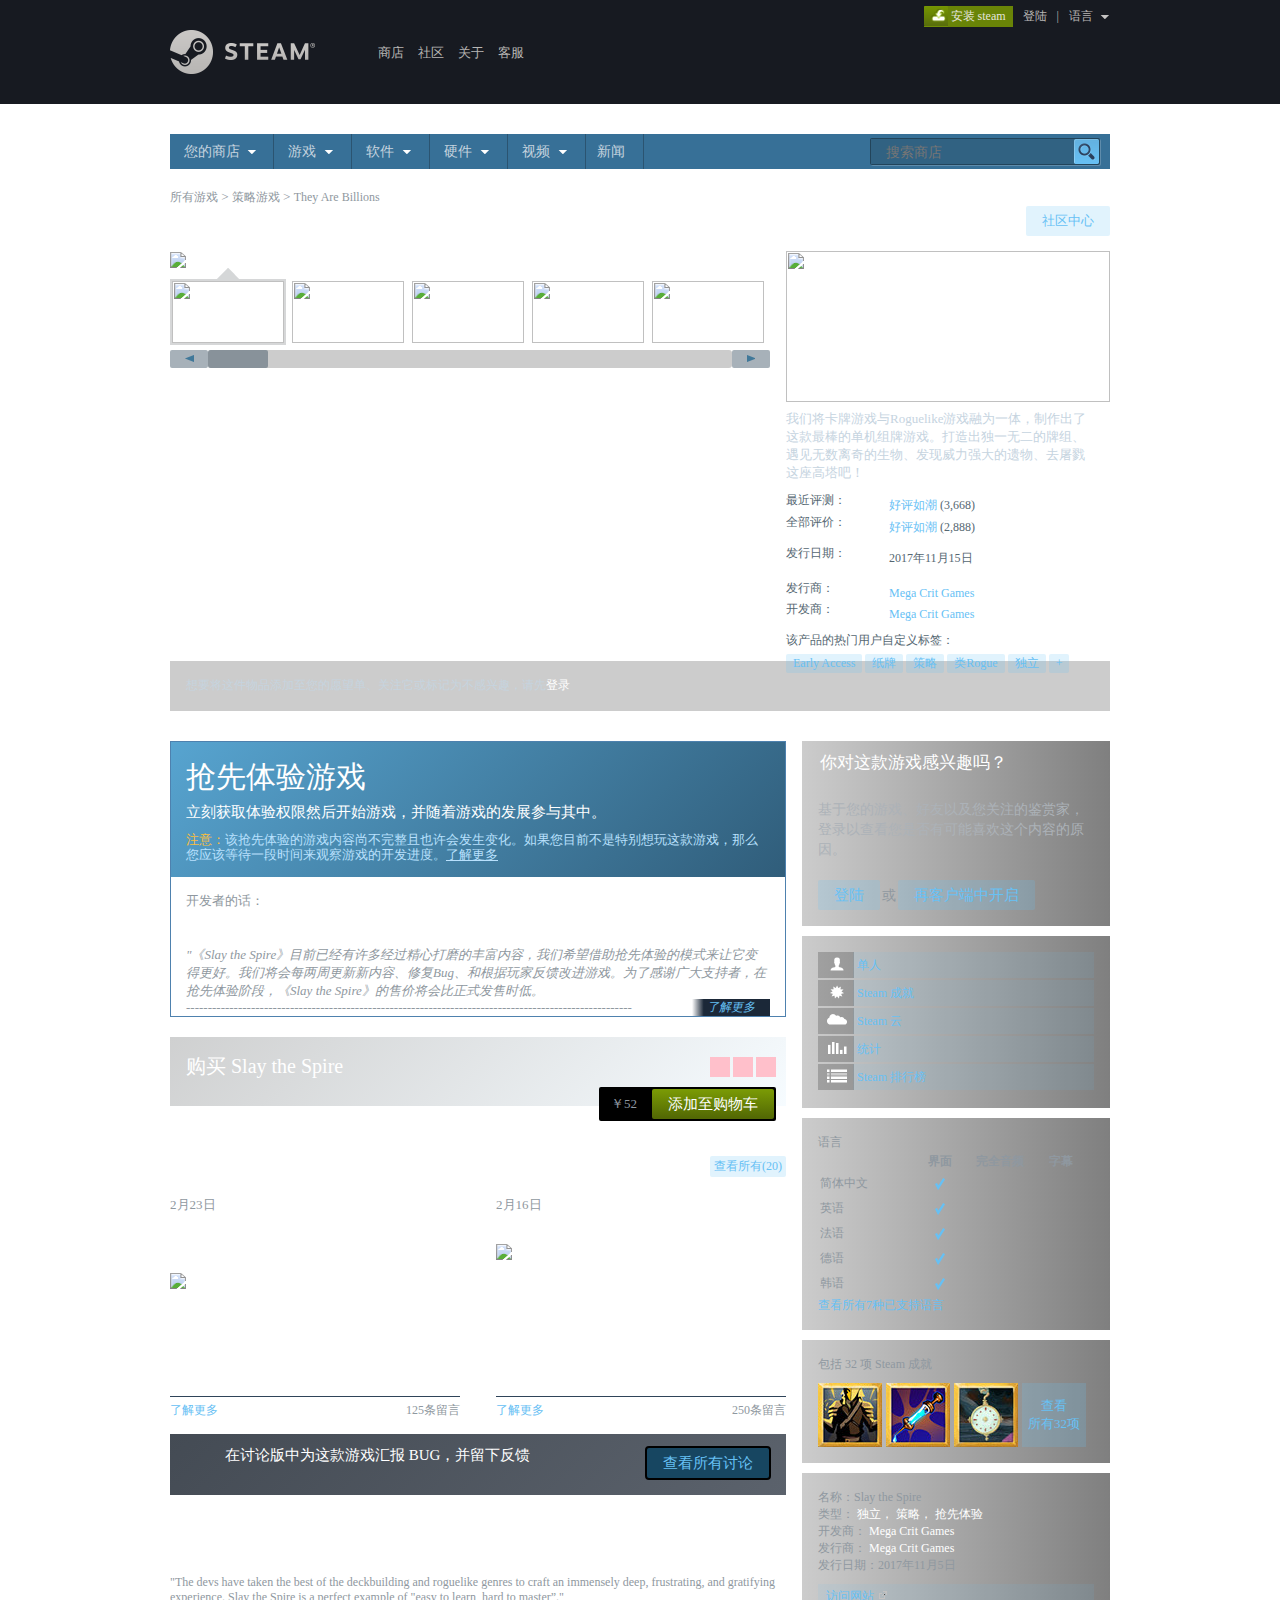
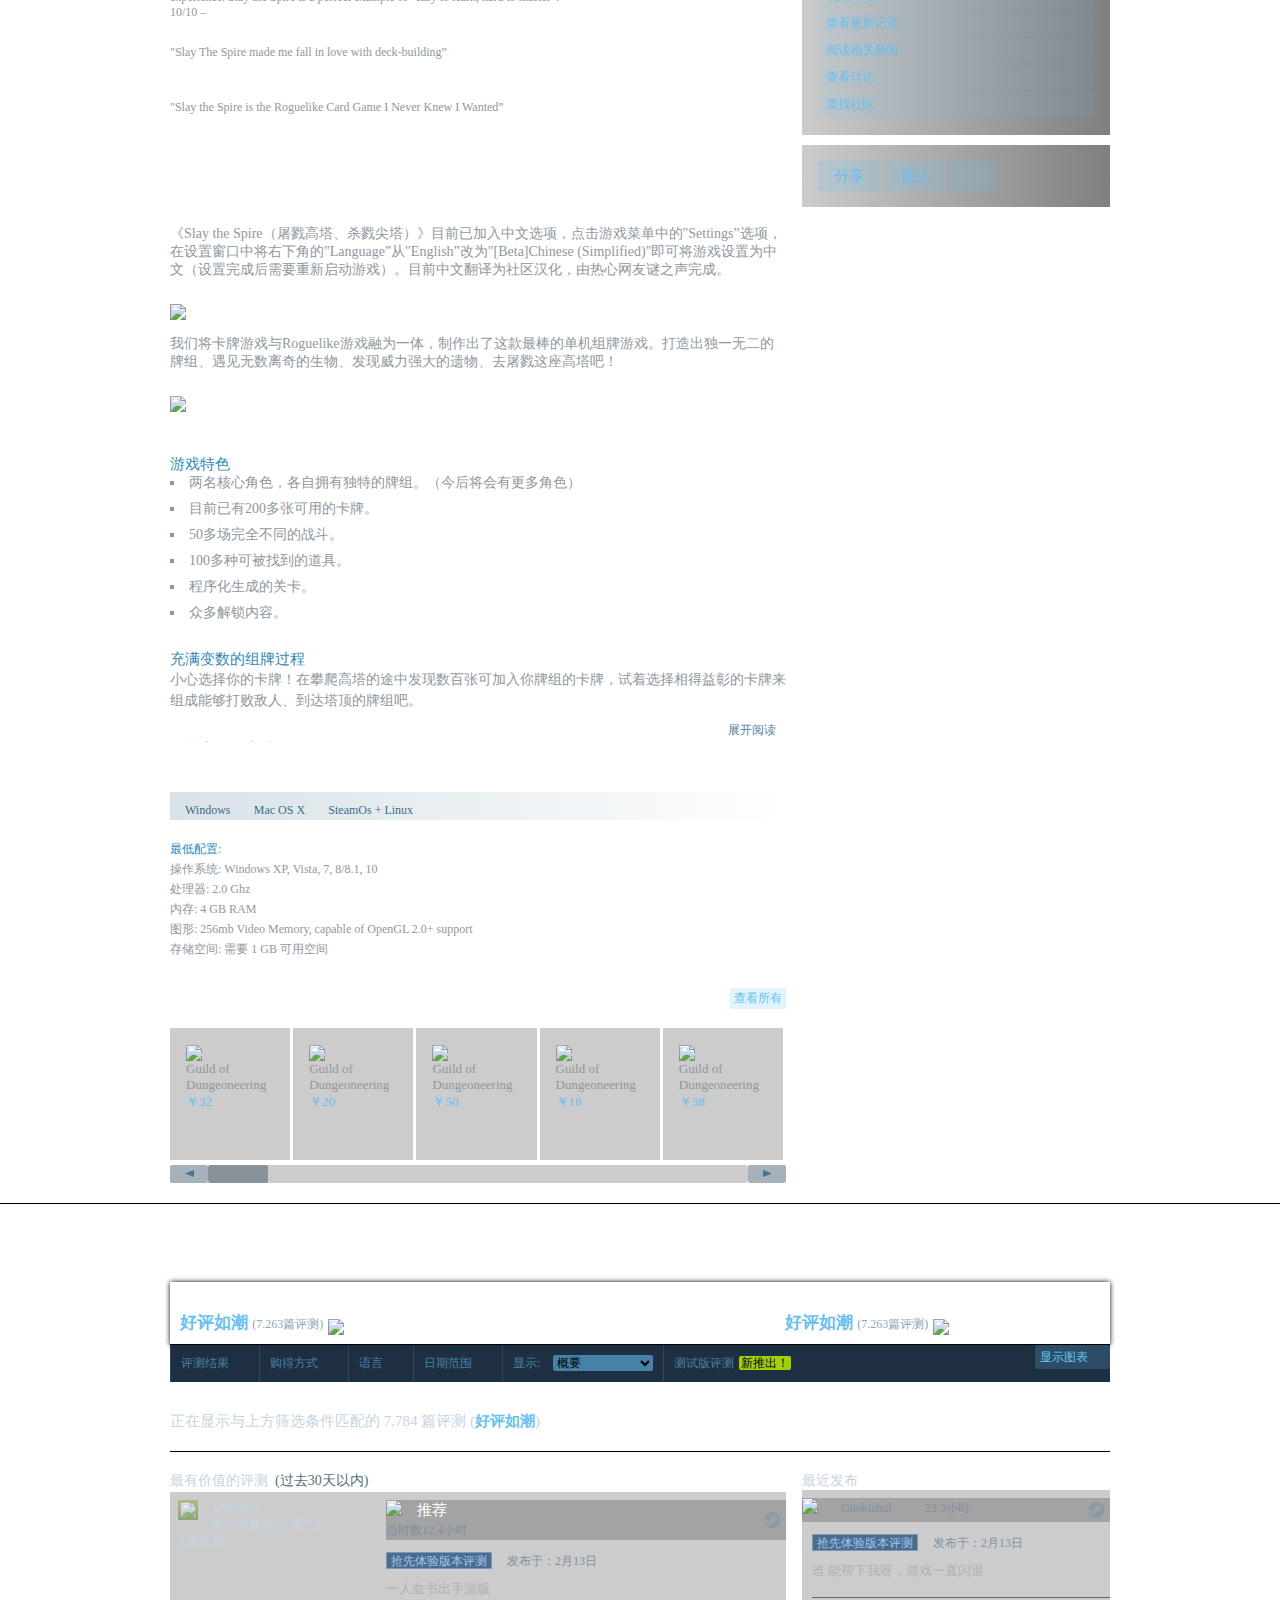
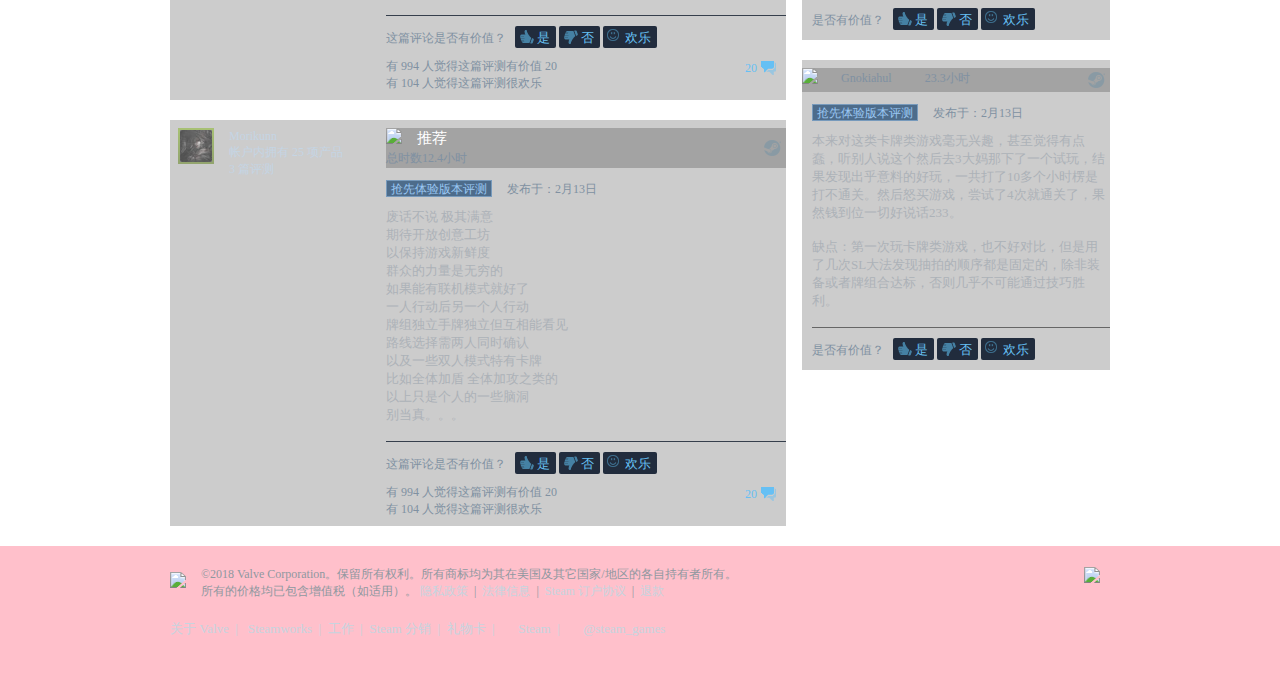
==== commit e1534f9b: "login" ====
--- a/gameintro.html
+++ b/gameintro.html
@@ -585,9 +585,9 @@
 					<div class="need">
 						<h2>系统需求</h2>
 						<div class="need_tab">
-							<a class="need_a" href="">Windows</a>
-							<a href="">Mac OS X</a>
-							<a href="">SteamOs + Linux</a>
+							<a class="windows" class="need_a" href="">Windows</a>
+							<a class="mac" href="">Mac OS X</a>
+							<a class="steam" href="">SteamOs + Linux</a>
 						</div>
 						<ul class="need_ul show">
 							<li><p class="ag_color">最低配置:</p></li>
@@ -836,23 +836,47 @@
 								<li>
 									<span class="bgshow">评测结果</span>
 									<div class="bgshow_son">
-										<div><input type="radio" name="cunsumer">&nbsp;全部&nbsp;<span>(7500)</span></div>
-										<div><input type="radio" name="cunsumer">&nbsp;好评&nbsp;<span>(2000)</span></div>
-										<div><input type="radio" name="cunsumer">&nbsp;差评&nbsp;<span>(5500)</span></div>
+										<div>
+											<input type="radio" name="good" id="goodson1">
+											<label for="goodson1">&nbsp;全部&nbsp;<span>(7500)</span></label>
+										</div>
+										<div>
+											<input type="radio" name="good" id="goodson2">
+											<label for="goodson2"> &nbsp;好评&nbsp;<span>(2000)</span></label>
+										</div>
+										<div>
+											<input type="radio" name="good" checked="checked" id="goodson3">
+											<label for="goodson3">&nbsp;差评&nbsp;<span>(5500)</span></label>
+										</div>
 									</div>
 								</li>
 								<li>
 									<span class="bgshow">购得方式</span>
 									<div class="bgshow_son">
-										<div><input type="radio" name="cunsumer">&nbsp;全部&nbsp;<span>(7500)</span></div>
-										<div><input type="radio" name="cunsumer">&nbsp;Steam 购买&nbsp;<span>(2000)</span></div>
-										<div><input type="radio" name="cunsumer">&nbsp;差评&nbsp;<span>(5500)</span></div>
+										<div>
+											<input type="radio" name="cha" id="cha1">
+											<label for="cha1">&nbsp;全部&nbsp;<span>(7500)</span></label>
+										</div>
+										<div>
+											<input type="radio" name="cha" id="cha2">
+											<label for="cha2">&nbsp;Steam 购买&nbsp;<span>(2000)</span></label>
+										</div>
+										<div>
+											<input type="radio" name="cha"  checked="checked" id="cha3">
+											<label for="cha3">&nbsp;差评&nbsp;<span>(5500)</span></label>
+										</div>
 									</div>
 								<li>
 									<span class="bgshow">语言</span>
 									<div class="bgshow_son">
-										<div><input type="radio" name="cunsumer">&nbsp;全部语言&nbsp;<span>(7500)</span></div>
-										<div><input type="radio" name="cunsumer">&nbsp;您的语言&nbsp;<span>(2000)</span></div>
+										<div>
+											<input type="radio" name="all" id="all1">
+											<label for="all1">&nbsp;全部语言&nbsp;<span>(7500)</span></label>
+										</div>
+										<div>
+											<input type="radio" name="all" checked="checked" id="all2">
+											<label for="all2">&nbsp;您的语言&nbsp;<span>(2000)</span></label>
+										</div>
 									</div>
 								</li>
 								<li>
@@ -864,9 +888,18 @@
 											<br>
 											<a class="text_chart" href="">显示图表</a>
 										</div>
-										<div><input type="radio" name="cunsumer">&nbsp;全部&nbsp;</div>
-										<div><input type="radio" name="cunsumer">&nbsp;仅限特定范围（在上述图表中选择）&nbsp;</div>
-										<div><input type="radio" name="cunsumer">&nbsp;仅限特定范围（在上述图表中选择）&nbsp;</div>
+										<div>
+											<input type="radio" name="cunsumer" checked="checked" id="cnsumer1">
+											<label for="cunsumer1">&nbsp;全部&nbsp;</label>
+										</div>
+										<div>
+											<input type="radio" name="cunsumer" id="cunsumer2">
+											<label for="cunsumer2">&nbsp;仅限特定范围（在上述图表中选择）&nbsp;</label>
+										</div>
+										<div>
+											<input type="radio" name="cunsumer" id="cunsumer3">
+											<label for="cunsumer3">&nbsp;仅限特定范围（在上述图表中选择）&nbsp;</label>
+										</div>
 									</div>
 								</li>
 								<li class="hoverbg_none">
--- a/css/index.css
+++ b/css/index.css
@@ -62,7 +62,6 @@
 	/*顶部logo行*/
 	.top{
 		background-color:#171A21;
-		padding-left:290px;
 		height:104px;
 	}
 	.top .logo{
@@ -1698,6 +1697,9 @@
 		overflow:hidden;
 		border:1px solid #4e81ae;
 	}
+	.allleft_son.allleft_son_height{
+		max-height:100%;
+	}
 	.kf_son{
 		font-size:13px;
 	}
@@ -1731,6 +1733,7 @@
 		color:#66c0f4;
 		background: linear-gradient(to right, rgba(27,40,56,0) 0%,rgba(27,40,56,1) 15%,rgba(27,40,56,1) 100%);
 	}
+
 
 	/***设置购买栏*****/
 	.buy {
@@ -1967,6 +1970,13 @@
 		font-size:12px;
 		color:#3b6e8c;
 	}
+	.need_tab .show{
+		color:#67c1f5;
+		background-color:#18222e;
+	}
+	.need_tab .show:hover{
+		color:#67c1f5;
+	}
 	.need_tab a:hover{
 		color:#FFF;
 	}
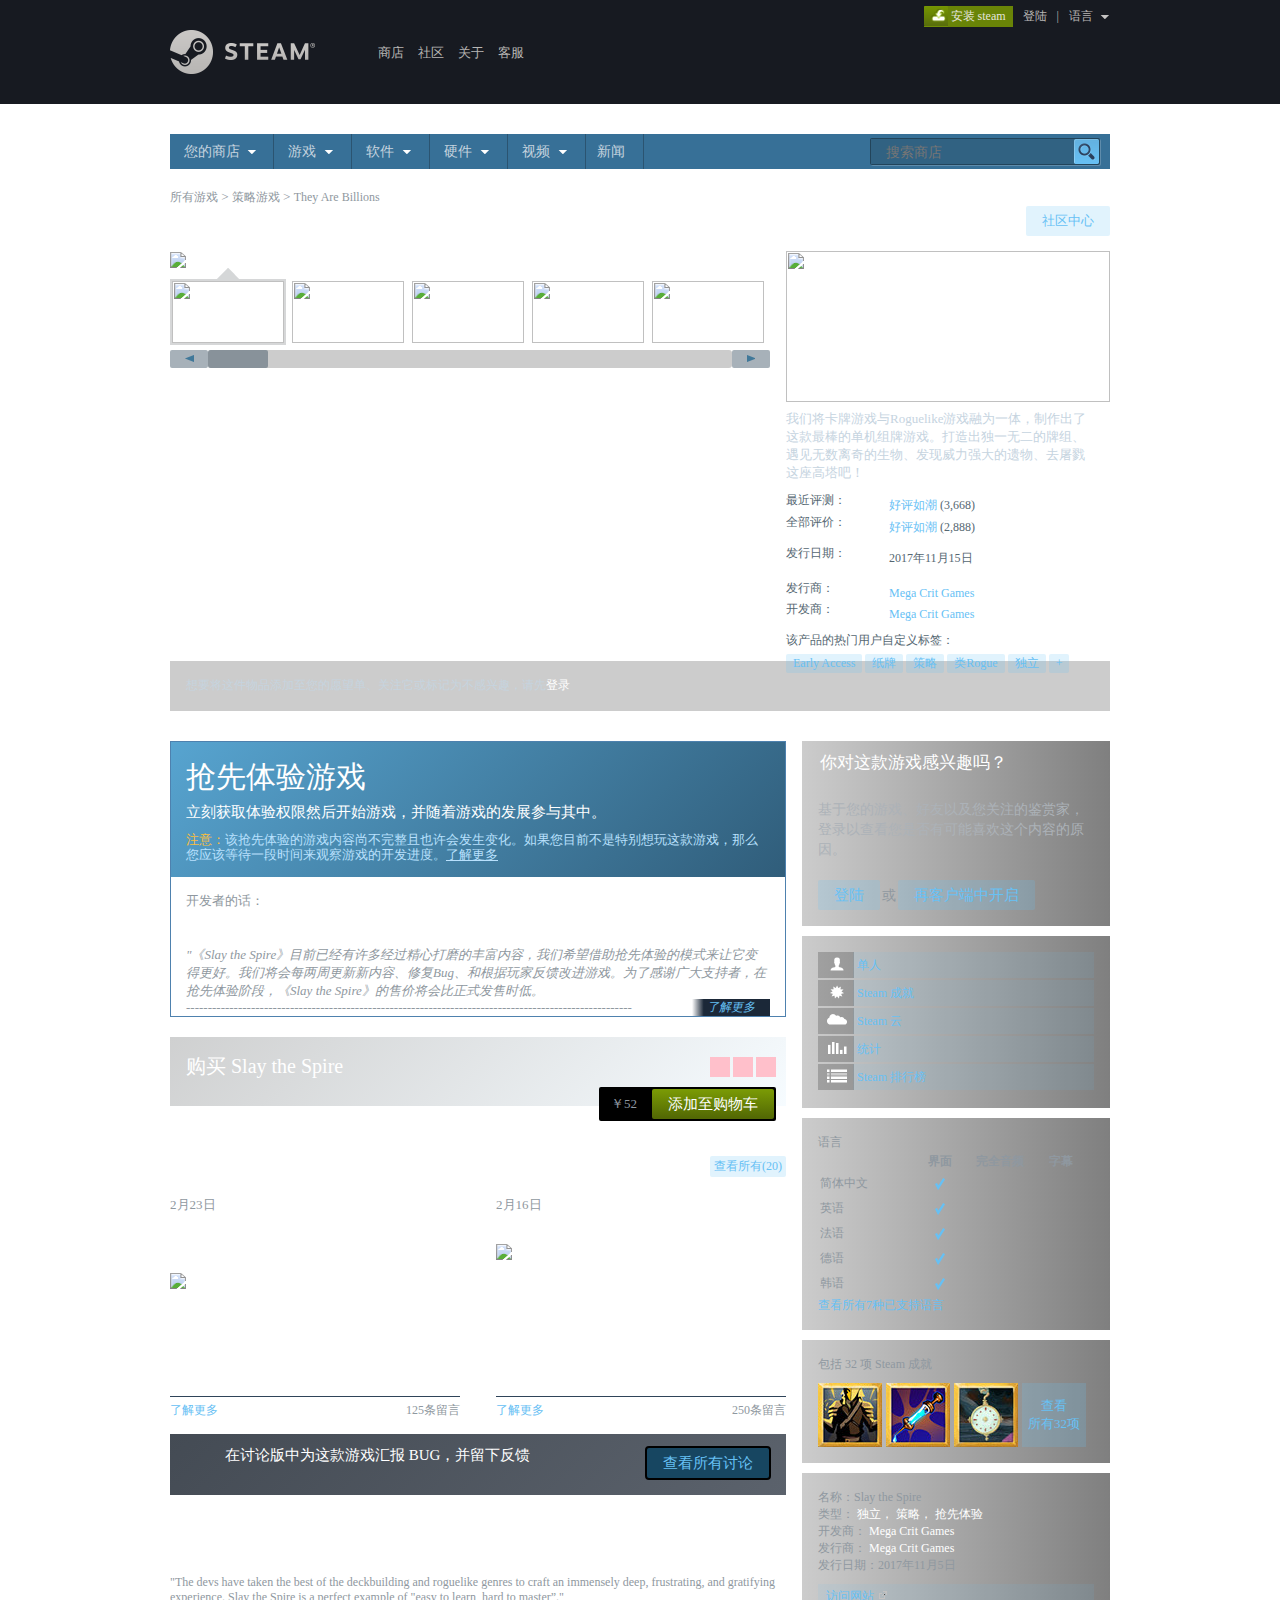
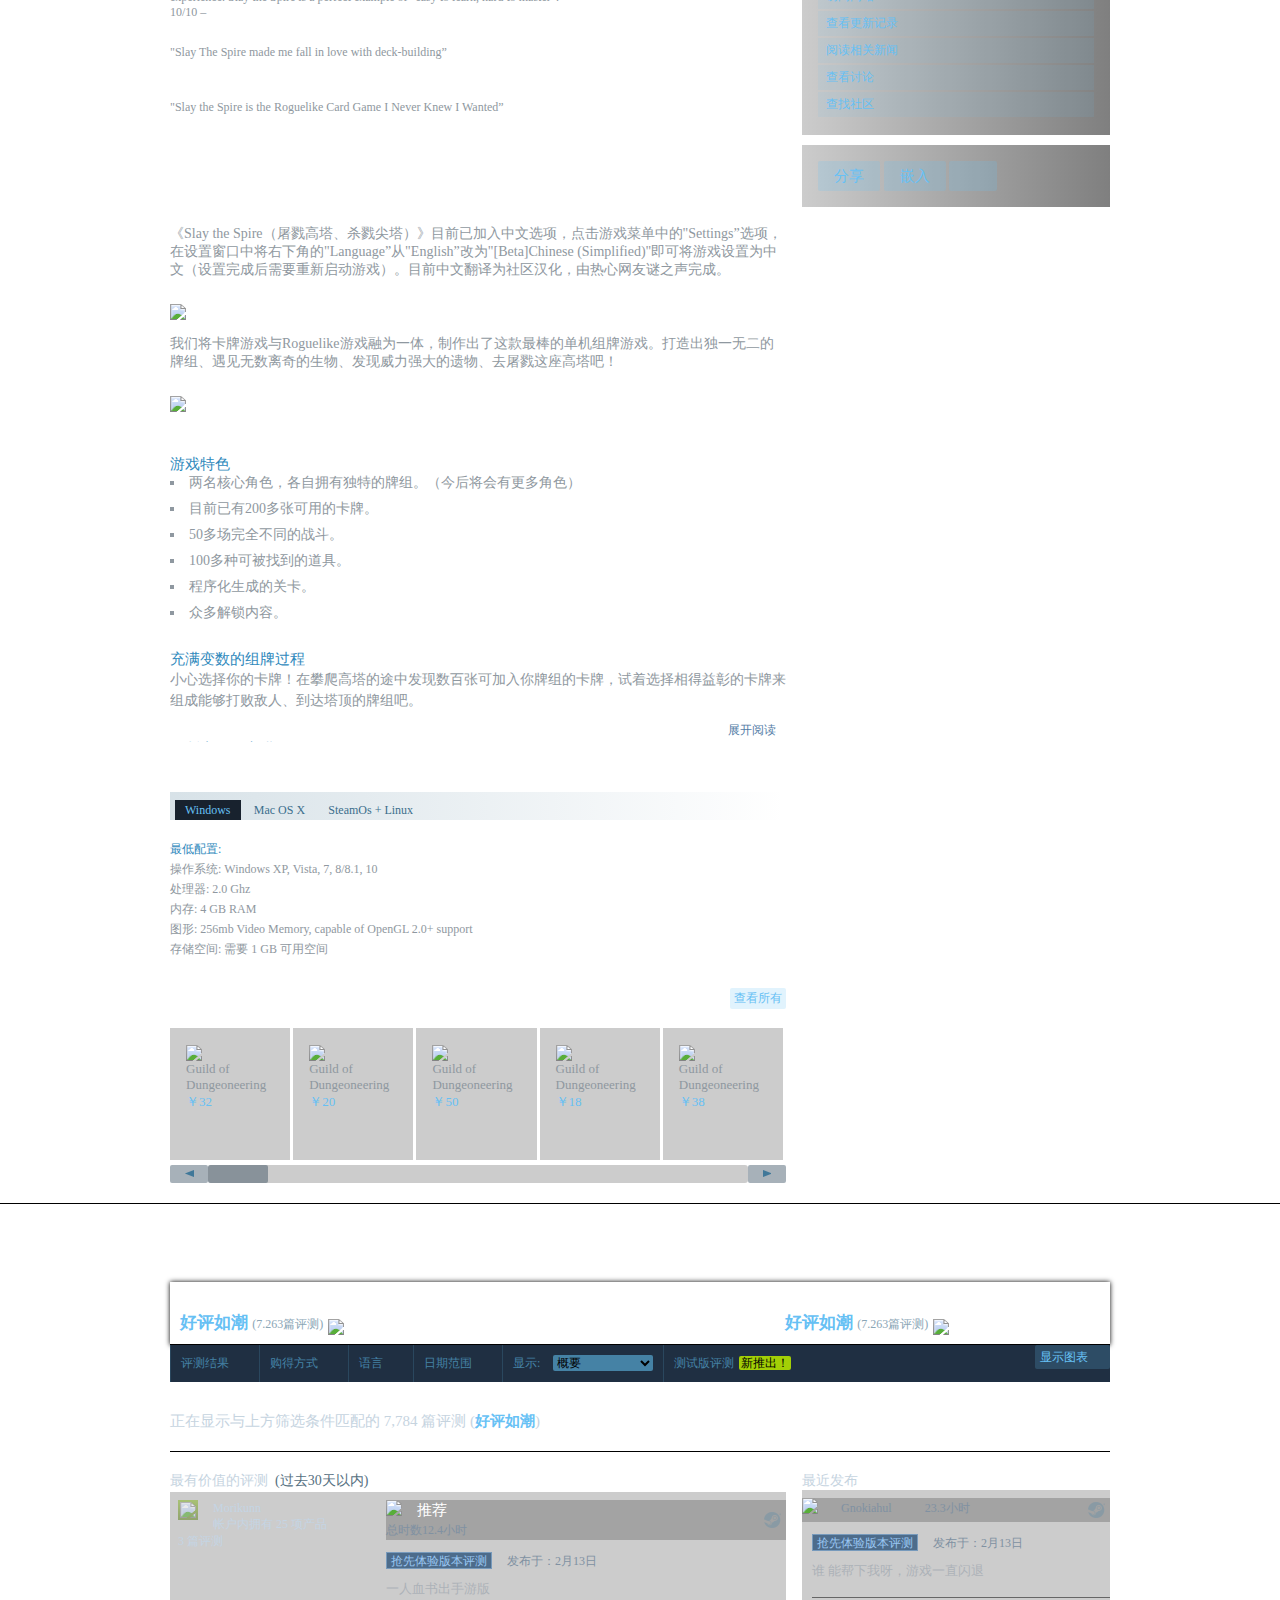
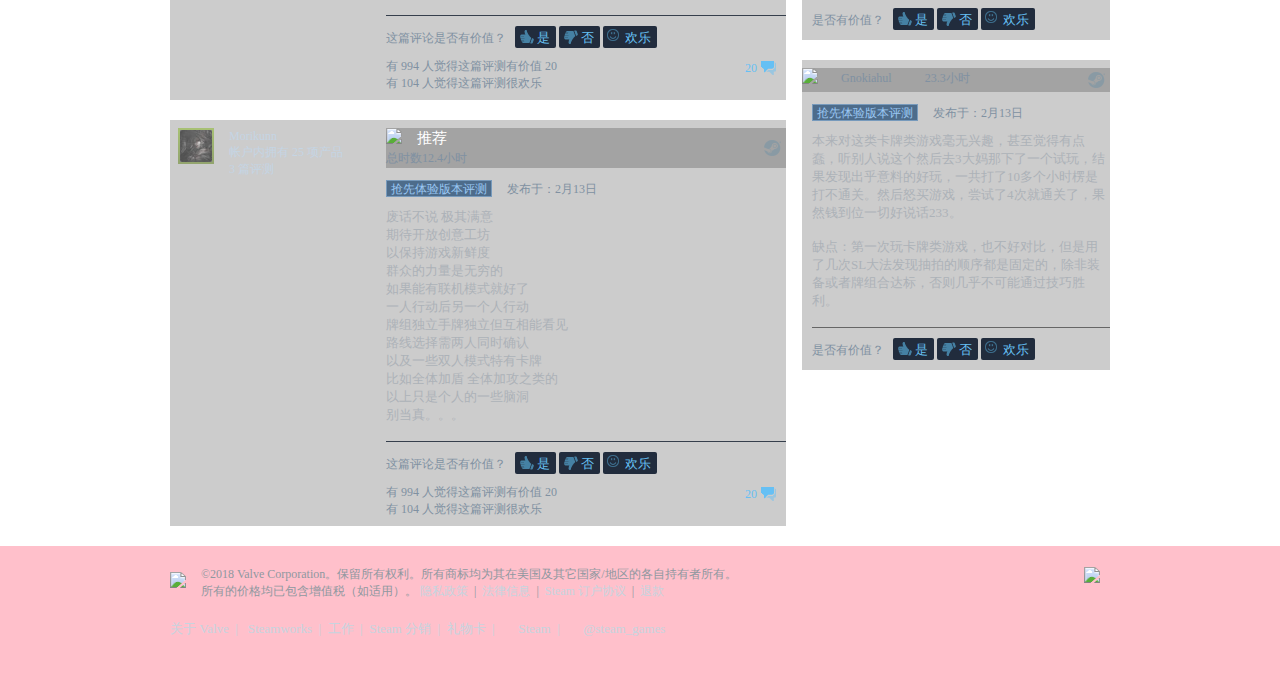
==== commit d623c722: "只引入了游戏名" ====
--- a/gameintro.html
+++ b/gameintro.html
@@ -585,9 +585,9 @@
 					<div class="need">
 						<h2>系统需求</h2>
 						<div class="need_tab">
-							<a class="windows" class="need_a" href="">Windows</a>
-							<a class="mac" href="">Mac OS X</a>
-							<a class="steam" href="">SteamOs + Linux</a>
+							<a class="need_a" href="">Windows</a>
+							<a href="">Mac OS X</a>
+							<a href="">SteamOs + Linux</a>
 						</div>
 						<ul class="need_ul show">
 							<li><p class="ag_color">最低配置:</p></li>
--- a/css/index.css
+++ b/css/index.css
@@ -374,7 +374,7 @@
 
 	/******设置第一个banner盒子*/
 	.firstBanner{
-		height:380px;
+		min-height:380px;
 		/*background-color:pink;*/
 		margin-top:50px;
 		position:relative;
@@ -397,19 +397,21 @@
 	}
 	.bannerSon_left{
 		float:left;
-		height:345px;
+		min-height:353px;
+		width:616px;
 		/*box-shadow:5px 0 10px 1px #000;*/
 	}
 	.bannerSon_left a{
 		display:block;
 		width:100%;
-		height:345px;
+		min-height:345px;
 		overflow:hidden;
 	}
 	.bannerSon_left img{
-		width:616px;
+		width:628px;
 		/*position:absolute;*/
 		display:none;
+		margin-left:-10px;
 	}
 	.bannerSon_left .bannerSon_show{
 		display:block;
@@ -420,19 +422,24 @@
 	.bannerSon_right{
 		float:right;
 		width:324px;
-		height:345px;
+		min-height:353px;
 		background-image:url("../img/background_maincap_2.jpg");
 	}
 	.bannerSon_text{
 		color:#fff;
 		font-size:24px;
+		line-height:24px;
 		width:314px;
 		padding:0px 6px 0px 15px;
-		min-height:60px;
+		min-height:52px;
+		margin-bottom:10px;
 	}
 	.bannerSon_text span{
+		display:block;
 		float:left;
 		margin-top:10px;
+		max-height:48px;
+		overflow:hidden;
 	}
 	.img_fa{
 		width:100%;
@@ -446,6 +453,7 @@
 	.banner1Img{
 		float:left;
 		position:relative;
+		margin-bottom:10px;
 	}
 	.banner1Img img{
 		display:inline-block;
@@ -488,8 +496,9 @@
 	.money{
 		color:#fff;
 		font-size:12px;
-		margin-top:15px;
-		padding-left:15px;
+		margin-top:10px;
+		margin-left:15px;
+		line-height:20px;
 	}
 	.moneyr{
 		float:right;
@@ -599,7 +608,7 @@
 	/*设置小圆点*****/
 	.circle{
 		text-align:center;
-		margin-top:5px;
+		margin-top:20px;
 	}
 	.circle span{
 		display:inline-block;
@@ -2757,3 +2766,46 @@
 		color:#66C0F4;
 	}
 
+
+
+	/**数据请求新添样式****/
+	.gray_green{
+		font-size:12px;
+		color:#a4d007;
+		background-color:#4c6b22;
+		padding:1px 3px;
+	}
+	.money.gray{
+		background-color:rgba(0,0,0,0.2);
+		display:inline-block;
+		float:left;
+		line-height:20px;
+		margin-top:0px;
+	}
+	.money.lineThrough{
+		color:#7193a6;
+	}
+
+
+
+	/***系统图标****/
+	.money-fa{
+		padding-top:10px;
+		padding-right:10px;
+	}
+	.money-fa:after{
+		content:"";
+		display:block;
+		clear:both;
+	}
+	.system-icon{
+		float:right;
+		display:flex;
+	}
+	.system-icon1{
+		width:20px;
+		height:20px;
+		background-color:pink;
+		margin-left:3px;
+	}
+
